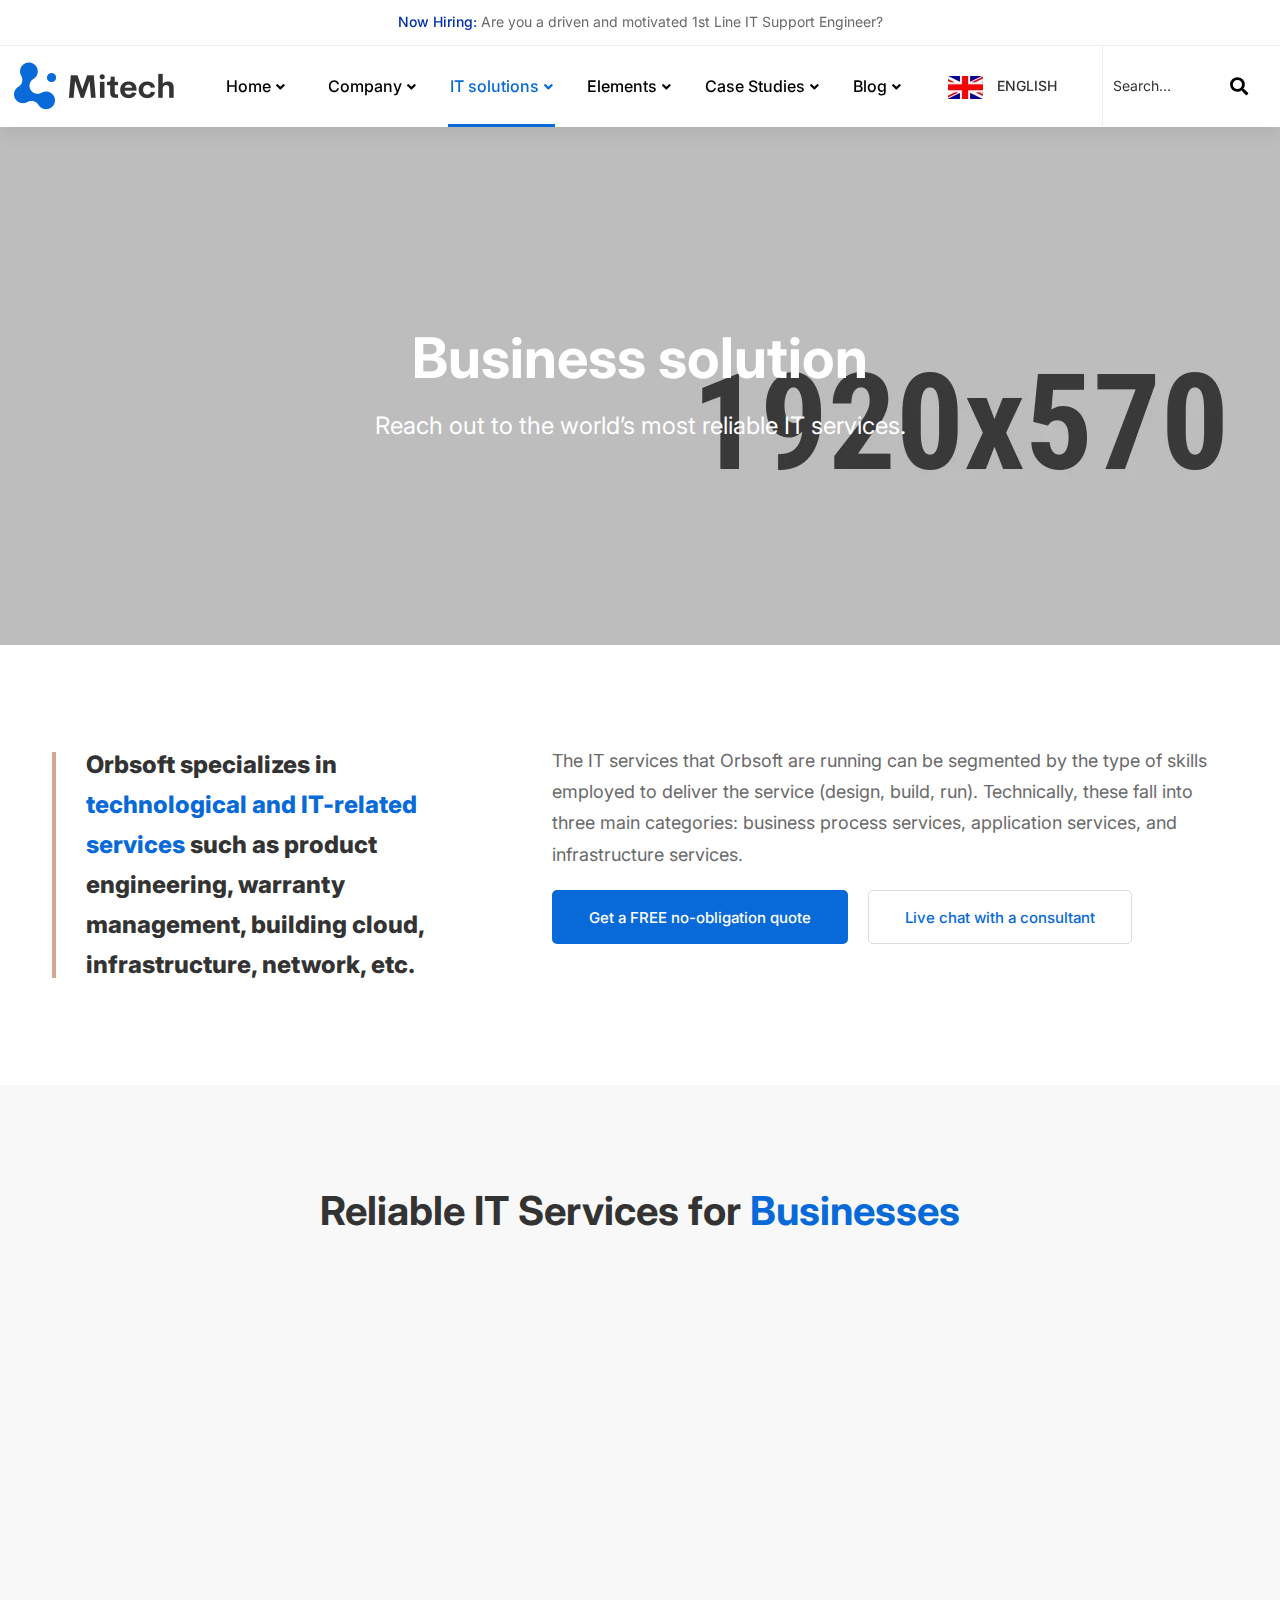
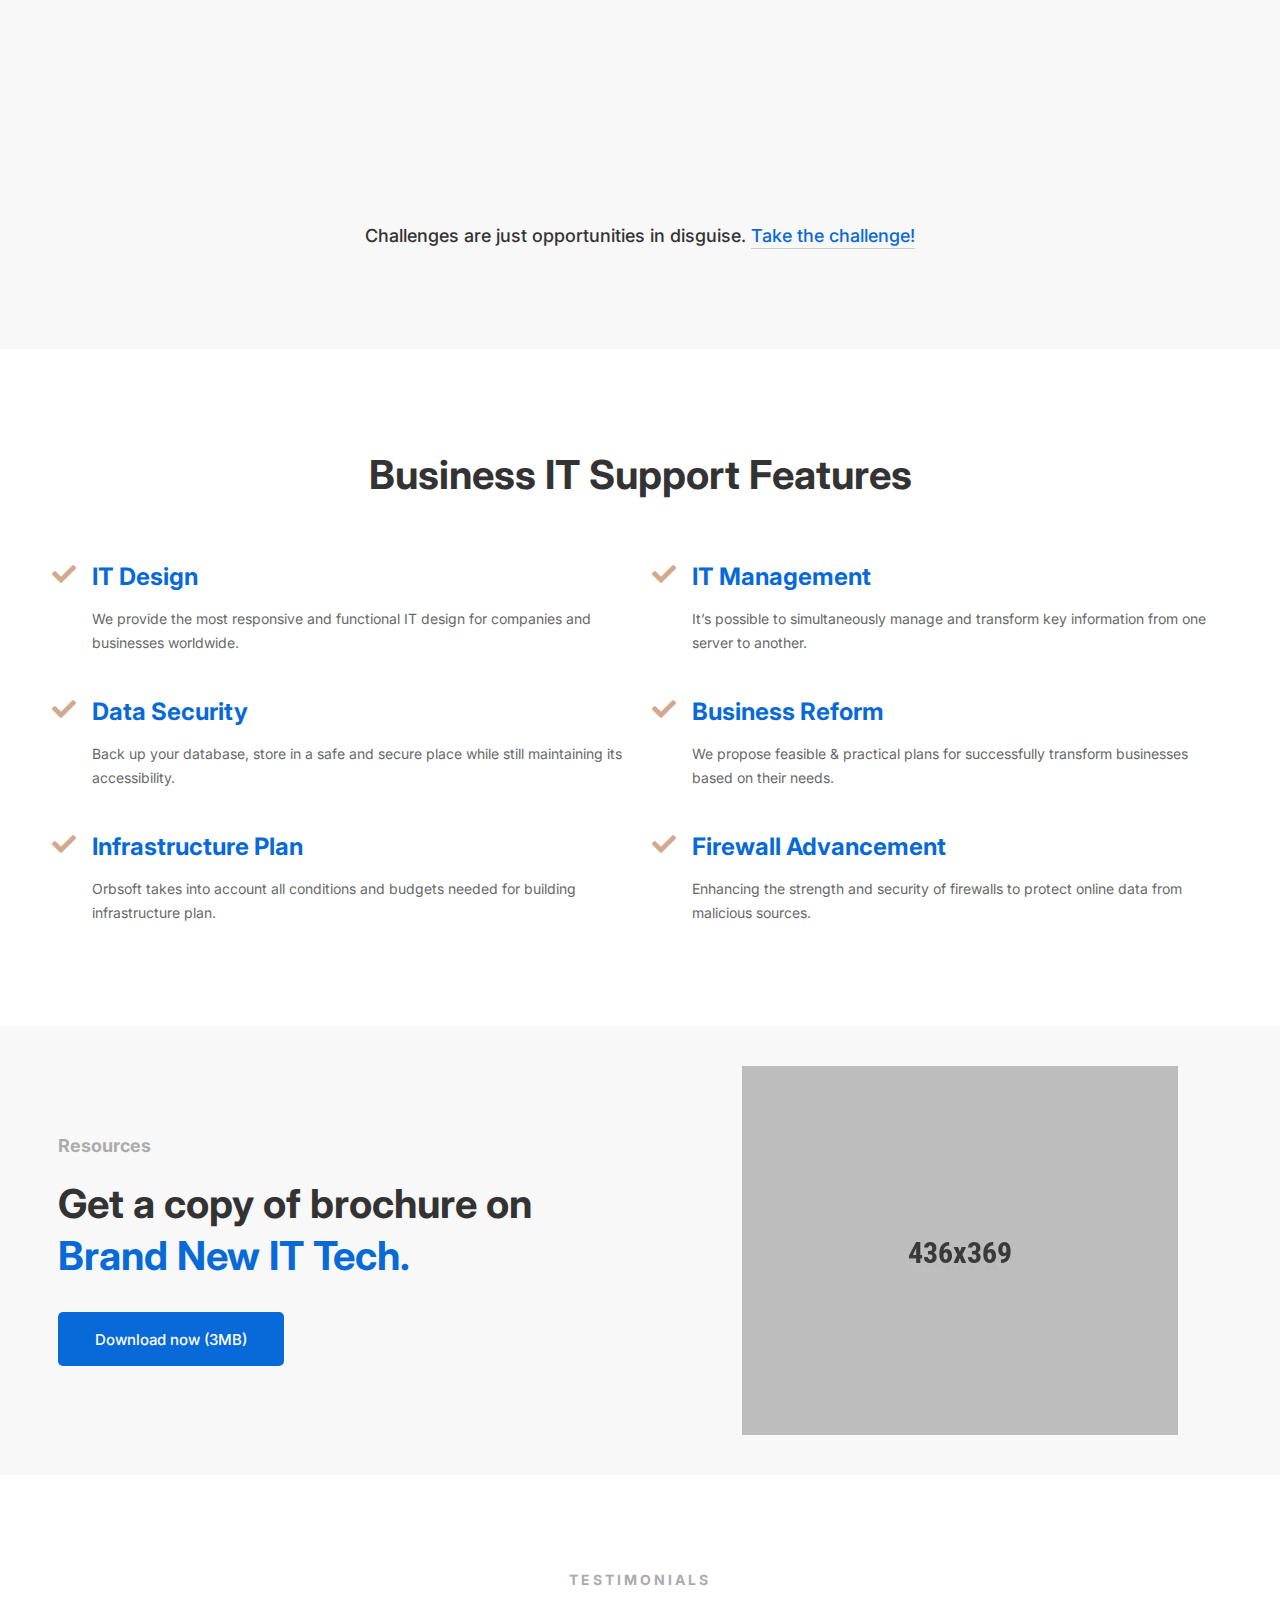
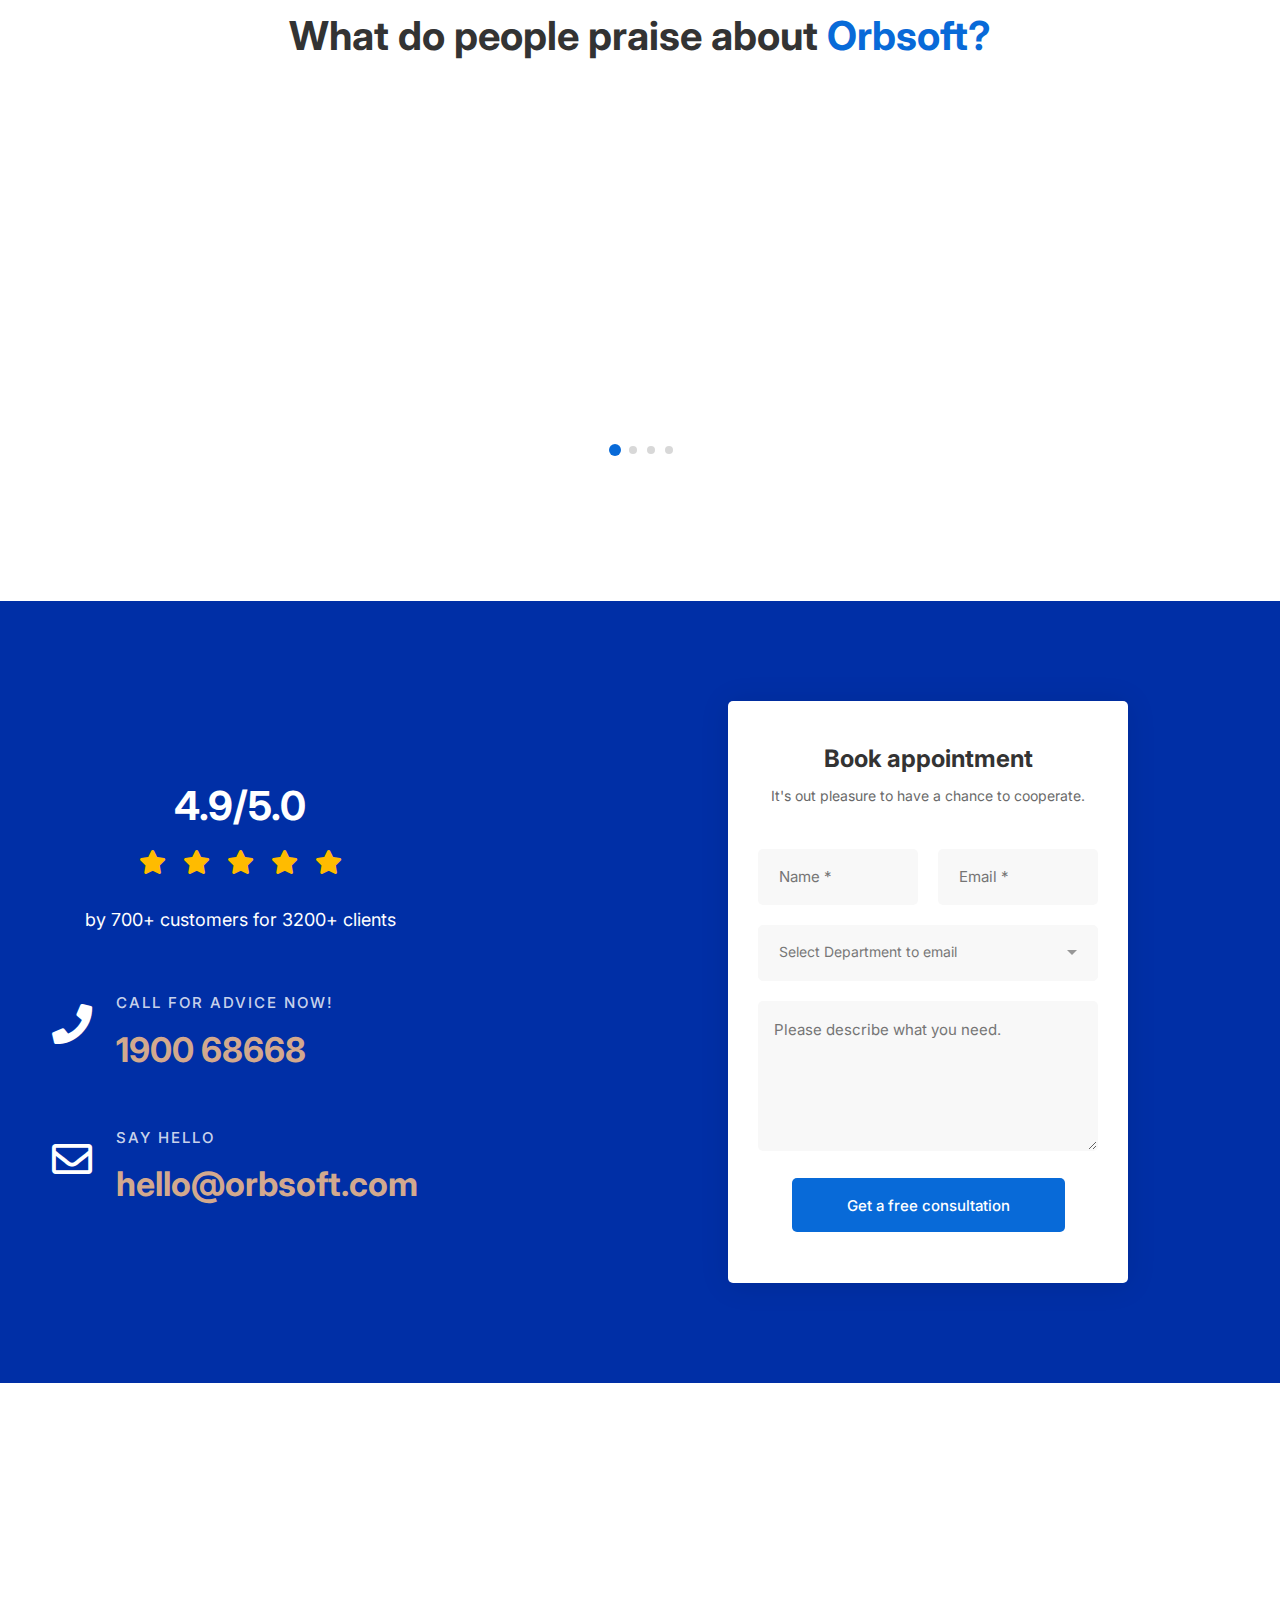
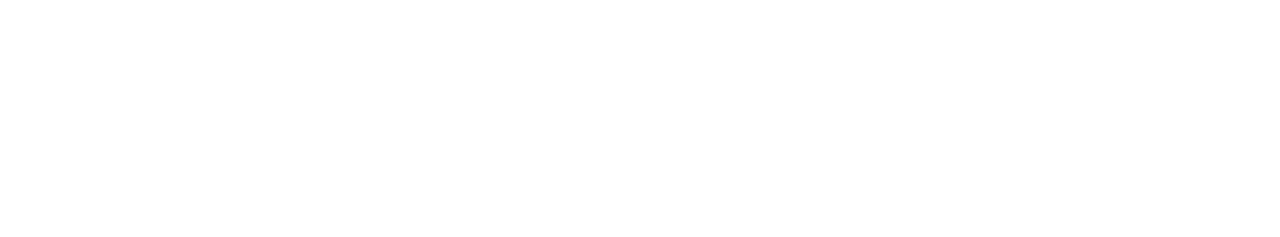
==== business-solution.html @ dced03aa "final" ====
<!DOCTYPE html>
<html class="no-js" lang="zxx" dir="ltr">

<head>
    <meta charset="utf-8">
    <meta http-equiv="X-UA-Compatible" content="IE=edge">
    <title>Orbsoft - Technology IT Solutions HTML Template</title>
    <meta name="viewport" content="width=device-width, initial-scale=1">
    <meta name="description" content="Technology IT Solutions HTML Template">
    <!-- Favicon -->
    <link rel="icon" href="assets/images/favicon.webp">

    <!-- CSS
        ============================================ -->

    <!-- Bootstrap CSS -->
    <link rel="stylesheet" href="assets/css/vendor/bootstrap.min.css">

    <!-- Font Family CSS -->
    <link rel="preconnect" href="https://fonts.googleapis.com">
    <link rel="preconnect" href="https://fonts.gstatic.com" crossorigin>
    <link href="https://fonts.googleapis.com/css2?family=Inter:wght@100;200;300;400;500;600;700;800;900&display=swap" rel="stylesheet">

    <!-- FontAwesome CSS -->
    <link rel="stylesheet" href="assets/css/vendor/fontawesome-all.min.css">

    <!-- Swiper slider CSS -->
    <link rel="stylesheet" href="assets/css/plugins/swiper.min.css">

    <!-- animate-text CSS -->
    <link rel="stylesheet" href="assets/css/plugins/animate-text.css">

    <!-- Animate CSS -->
    <link rel="stylesheet" href="assets/css/plugins/animate.min.css">

    <!-- Light gallery CSS -->
    <link rel="stylesheet" href="assets/css/plugins/lightgallery.min.css">

    <!-- Vendor & Plugins CSS (Please remove the comment from below vendor.min.css & plugins.min.css for better website load performance and remove css files from avobe) -->

    <!-- <link rel="stylesheet" href="assets/css/vendor/vendor.min.css">
        <link rel="stylesheet" href="assets/css/plugins/plugins.min.css"> -->

    <!-- Main Style CSS -->
    <link rel="stylesheet" href="assets/css/style.css">

</head>

<body>




    <div class="preloader-activate preloader-active open_tm_preloader">
        <div class="preloader-area-wrap">
            <div class="spinner d-flex justify-content-center align-items-center h-100">
                <div class="bounce1"></div>
                <div class="bounce2"></div>
                <div class="bounce3"></div>
            </div>
        </div>
    </div>

    <!--====================  header area ====================-->
    <div class="header-area header-area--default">

        <!-- Header Top Wrap Start -->
        <div class="header-top-wrap border-bottom">
            <div class="container-fluid">
                <div class="row">
                    <div class="col-lg-12">
                        <p class="text-center top-message"><a href="#">Now Hiring:</a> Are you a driven and motivated 1st Line IT Support Engineer?</p>
                    </div>
                </div>
            </div>
        </div>
        <!-- Header Top Wrap End -->

        <!-- Header Bottom Wrap Start -->
        <div class="header-bottom-wrap header-sticky">
            <div class="container-fluid">
                <div class="row">
                    <div class="col-lg-12">
                        <div class="header default-menu-style position-relative">

                            <!-- brand logo -->
                            <div class="header__logo">
                                <a href="index.html">
                                    <img src="assets/images/logo/logo-dark.webp" aria-label="Orbsoft Logo" width="160" height="48" class="img-fluid" alt="">
                                </a>
                            </div>

                            <!-- header midle box  -->
                            <div class="header-midle-box">
                                <div class="header-bottom-wrap d-md-block d-none">
                                    <div class="header-bottom-inner">
                                        <div class="header-bottom-left-wrap">
                                            <!-- navigation menu -->
                                            <div class="header__navigation d-none d-xl-block">
                                                <nav class="navigation-menu primary--menu">

                                                    <ul>
                                                        <li class="has-children has-children--multilevel-submenu">
                                                            <a href="#"><span>Home</span></a>
                                                            <ul class="submenu">
                                                                <li><a href="index-infotechno.html"><span>Software & Techology</span></a></li>
                                                                <li><a href="index-processing.html"><span>Startup Business</span></a></li>
                                                                <li><a href="index-appointment.html"><span>IT Agency</span></a></li>
                                                                <li><a href="index-services.html"><span>IT Services</span></a></li>
                                                                <li><a href="index-resolutions.html"><span>IT Solution</span></a></li>
                                                                <li><a href="index-cybersecurity.html"><span>Cyber Security</span></a></li>
                                                                <li><a href="index-modern-it-company.html"><span>Modern IT Company</span></a></li>
                                                                <li><a href="index-machine-learning.html"><span>Machine Learning</span></a></li>
                                                                <li><a href="index-software-innovation.html"><span>Software Innovation</span></a></li>
                                                            </ul>
                                                        </li>
                                                        <li class="has-children has-children--multilevel-submenu">
                                                            <a href="#"><span>Company</span></a>
                                                            <ul class="submenu">
                                                                <li class="has-children">
                                                                    <a href="about-us-01.html"><span>About us</span></a>
                                                                    <ul class="submenu">
                                                                        <li><a href="about-us-01.html"><span>About us 01</span></a></li>
                                                                        <li><a href="about-us-02.html"><span>About us 02</span></a></li>
                                                                        <li class="has-children">
                                                                            <a href="#"><span>Submenu Level Two</span></a>
                                                                            <ul class="submenu">
                                                                                <li><a href="#"><span>Submenu Level Three</span></a></li>
                                                                                <li><a href="#"><span>Submenu Level Three</span></a></li>
                                                                                <li><a href="#"><span>Submenu Level Three</span></a></li>
                                                                            </ul>
                                                                        </li>
                                                                    </ul>
                                                                </li>
                                                                <li><a href="contact-us.html"><span>Contact us</span></a></li>
                                                                <li><a href="leadership.html"><span>Leadership</span></a></li>
                                                                <li><a href="why-choose-us.html"><span>Why choose us</span></a></li>
                                                                <li><a href="our-history.html"><span>Our history</span></a></li>
                                                                <li><a href="faqs.html"><span>FAQs</span></a></li>
                                                                <li><a href="careers.html"><span>Careers</span></a></li>
                                                                <li><a href="pricing-plans.html"><span>Pricing plans</span></a></li>
                                                            </ul>
                                                        </li>
                                                        <li class="has-children has-children--multilevel-submenu">
                                                            <a href="#"><span>IT solutions</span></a>
                                                            <ul class="submenu">
                                                                <li><a href="it-services.html"><span>IT Services</span></a></li>
                                                                <li><a href="managed-it-service.html"><span>Managed IT Services</span></a></li>
                                                                <li><a href="industries.html"><span>Industries</span></a></li>
                                                                <li><a href="business-solution.html"><span>Business solution</span></a></li>
                                                                <li><a href="it-services-details.html"><span>IT Services Details</span></a></li>
                                                            </ul>
                                                        </li>
                                                        <li class="has-children">
                                                            <a href="#"><span>Elements</span></a>
                                                            <!-- mega menu -->
                                                            <ul class="megamenu megamenu--mega">
                                                                <li>
                                                                    <h2 class="page-list-title">ELEMENT GROUP 01</h2>
                                                                    <ul>
                                                                        <li><a href="element-accordion.html"><span>Accordions & Toggles</span></a></li>
                                                                        <li><a href="element-box-icon.html"><span>Box Icon</span></a></li>
                                                                        <li><a href="element-box-image.html"><span>Box Image</span></a></li>
                                                                        <li><a href="element-box-large-image.html"><span>Box Large Image</span></a></li>
                                                                        <li><a href="element-buttons.html"><span>Buttons</span></a></li>
                                                                        <li><a href="element-cta.html"><span>Call to action</span></a></li>
                                                                        <li><a href="element-client-logo.html"><span>Client Logo</span></a></li>
                                                                        <li><a href="element-countdown.html"><span>Countdown</span></a></li>
                                                                    </ul>
                                                                </li>
                                                                <li>
                                                                    <h2 class="page-list-title">ELEMENT GROUP 02</h2>
                                                                    <ul>
                                                                        <li><a href="element-counters.html"><span>Counters</span></a></li>
                                                                        <li><a href="element-dividers.html"><span>Dividers</span></a></li>
                                                                        <li><a href="element-flexible-image-slider.html"><span>Flexible image slider</span></a></li>
                                                                        <li><a href="element-google-map.html"><span>Google Map</span></a></li>
                                                                        <li><a href="element-gradation.html"><span>Gradation</span></a></li>
                                                                        <li><a href="element-instagram.html"><span>Instagram</span></a></li>
                                                                        <li><a href="element-lists.html"><span>Lists</span></a></li>
                                                                        <li><a href="element-message-box.html"><span>Message box</span></a></li>
                                                                    </ul>
                                                                </li>
                                                                <li>
                                                                    <h2 class="page-list-title">ELEMENT GROUP 03</h2>
                                                                    <ul>
                                                                        <li><a href="element-popup-video.html"><span>Popup Video</span></a></li>
                                                                        <li><a href="element-pricing-box.html"><span>Pricing Box</span></a></li>
                                                                        <li><a href="element-progress-bar.html"><span>Progress Bar</span></a></li>
                                                                        <li><a href="element-progress-circle.html"><span>Progress Circle</span></a></li>
                                                                        <li><a href="element-rows-columns.html"><span>Rows & Columns</span></a></li>
                                                                        <li><a href="element-social-networks.html"><span>Social Networks</span></a></li>
                                                                        <li><a href="element-tabs.html"><span>Tabs</span></a></li>
                                                                        <li><a href="element-team-member.html"><span>Team member</span></a></li>
                                                                    </ul>
                                                                </li>
                                                                <li>
                                                                    <h2 class="page-list-title">ELEMENT GROUP 04</h2>
                                                                    <ul>
                                                                        <li><a href="element-testimonials.html"><span>Testimonials</span></a></li>
                                                                        <li><a href="element-timeline.html"><span>Timeline</span></a></li>
                                                                        <li><a href="element-carousel-sliders.html"><span>Carousel Sliders</span></a></li>
                                                                        <li><a href="element-typed-text.html"><span>Typed Text</span></a></li>
                                                                    </ul>
                                                                </li>
                                                            </ul>
                                                        </li>
                                                        <li class="has-children has-children--multilevel-submenu">
                                                            <a href="#"><span>Case Studies</span></a>
                                                            <!-- multilevel submenu -->
                                                            <ul class="submenu">
                                                                <li><a href="case-studies.html"><span>Case Studies 01</span></a></li>
                                                                <li><a href="case-studies-02.html"><span>Case Studies 02</span></a></li>
                                                                <li><a href="single-smart-vision.html"><span>Single Layout</span></a></li>
                                                            </ul>
                                                        </li>
                                                        <li class="has-children has-children--multilevel-submenu">
                                                            <a href="blog-list-large-image.html"><span>Blog</span></a>
                                                            <!-- multilevel submenu -->
                                                            <ul class="submenu">
                                                                <li><a href="blog-list-large-image.html"><span>List Large Image</span></a></li>
                                                                <li><a href="blog-list-left-large-image.html"><span>Left Large Image</span></a></li>
                                                                <li><a href="blog-grid-classic.html"><span>Grid Classic</span></a></li>
                                                                <li><a href="blog-grid-masonry.html"><span>Grid Masonry</span></a></li>
                                                                <li class="has-children">
                                                                    <a href="blog-post-layout-one.html"><span>Single Layouts</span></a>
                                                                    <ul class="submenu">
                                                                        <li><a href="blog-post-layout-one.html"><span>Left Sidebar</span></a></li>
                                                                        <li><a href="blog-post-right-sidebar.html"><span>Right Sidebar</span></a></li>
                                                                        <li><a href="blog-post-no-sidebar.html"><span>No Sidebar</span></a></li>
                                                                    </ul>
                                                                </li>
                                                            </ul>
                                                        </li>
                                                    </ul>
                                                </nav>
                                            </div>
                                        </div>
                                    </div>
                                </div>

                            </div>

                            <!-- header right box -->
                            <div class="header-right-box">
                                <div class="header-right-inner" id="hidden-icon-wrapper">

                                    <!-- language-menu -->
                                    <div class="language-menu">
                                        <ul>
                                            <li>
                                                <a href="#" class="">
                                                    <img class="ls-flag" src="assets/images/flags/en.webp" alt="en" title="English">
                                                    <span class="wpml-ls-native">English</span>
                                                </a>

                                                <ul class="ls-sub-menu">
                                                    <li class="">
                                                        <a href="#" class="">
                                                            <img class="ls-flag" src="assets/images/flags/fr.webp" alt="en" title="Français"><span class="wpml-ls-native">Français</span>
                                                        </a>
                                                    </li>
                                                    <li class="">
                                                        <a href="#" class="">
                                                            <img class="wpml-ls-flag" src="assets/images/flags/de.webp" alt="de" title="Deutsch"><span class="wpml-ls-native">Deutsch</span>
                                                        </a>
                                                    </li>

                                                </ul>

                                            </li>

                                        </ul>
                                    </div>

                                    <!-- header-search-form -->
                                    <div class="header-search-form default-search">
                                        <form action="#" class="search-form-top">
                                            <input class="search-field" type="text" placeholder="Search…">
                                            <button class="search-submit">
                                                <i class="search-btn-icon fa fa-search"></i>
                                            </button>
                                        </form>
                                    </div>
                                </div>

                                <!-- mobile menu -->
                                <div class="mobile-navigation-icon d-block d-xl-none" id="mobile-menu-trigger">
                                    <i></i>
                                </div>
                                <!-- hidden icons menu -->
                                <div class="hidden-icons-menu d-block d-md-none" id="hidden-icon-trigger">
                                    <a href="javascript:void(0)">
                                        <i class="far fa-ellipsis-h-alt"></i>
                                    </a>
                                </div>
                            </div>

                        </div>
                    </div>
                </div>
            </div>
        </div>
        <!-- Header Bottom Wrap End -->

    </div>
    <!--====================  End of header area  ====================-->













    <div id="main-wrapper">
        <div class="site-wrapper-reveal">
            <div class="bg-white">
                <div class="about-banner-wrap banner-space bg-img" data-bg="assets/images/bg/business-solution-hero-bg.webp">
                    <div class="container">
                        <div class="row">
                            <div class="col-lg-8 m-auto">
                                <div class="about-banner-content text-center">
                                    <h1 class="mb-15 text-white">Business solution</h1>
                                    <h5 class="font-weight--normal text-white">Reach out to the world’s most reliable IT services.</h5>
                                </div>
                            </div>
                        </div>
                    </div>
                </div>
                <!--===========  feature-large-images-wrapper  Start =============-->
                <div class="feature-large-images-wrapper section-space--ptb_100">
                    <div class="container">
                        <div class="cybersecurity-about-box">
                            <div class="row">
                                <div class="col-lg-4">
                                    <div class="conact-us-wrap-one managed-it">
                                        <h5 class="heading ">Orbsoft specializes in <span class="text-color-primary"> technological and IT-related services</span> such as product engineering, warranty management, building cloud, infrastructure, network, etc. </h5>
                                    </div>
                                </div>
                                <div class="col-lg-7 offset-lg-1">
                                    <div class="cybersecurity-about-text">
                                        <div class="text">The IT services that Orbsoft are running can be segmented by the type of skills employed to deliver the service (design, build, run). Technically, these fall into three main categories: business process services, application services, and infrastructure services.</div>
                                        <div class="button-group-wrap">
                                            <a href="#" class="ht-btn ht-btn-md me-md-3 mb-20">Get a FREE no-obligation quote</a>
                                            <a href="#" class="ht-btn ht-btn-md ht-btn--solid">Live chat with a consultant</a>
                                        </div>
                                    </div>
                                </div>
                            </div>
                        </div>

                    </div>
                </div>
                <!--===========  feature-large-images-wrapper  End =============-->

                <!--===========  feature-images-wrapper  Start =============-->
                <div class="feature-images-wrapper bg-gray section-space--ptb_100">
                    <div class="container">

                        <div class="row">
                            <div class="col-lg-12">
                                <!-- section-title-wrap Start -->
                                <div class="section-title-wrap text-center section-space--mb_30">
                                    <h3 class="heading">Reliable IT Services for <span class="text-color-primary"> Businesses</span></h3>
                                </div>
                                <!-- section-title-wrap Start -->
                            </div>
                        </div>

                        <div class="row">
                            <div class="col-12">
                                <div class="feature-images__four">
                                    <div class=" row">
                                        <div class="single-item col-lg-4 col-md-6 mt-30 wow move-up">
                                            <!-- ht-box-icon Start -->
                                            <a href="#" class="ht-box-images style-04">
                                                <div class="image-box-wrap">
                                                    <div class="box-image">
                                                        <img class="img-fulid" src="assets/images/icons/orbsoft-box-image-style-05-image-01-60x60.webp" alt="">
                                                    </div>
                                                    <div class="content">
                                                        <h5 class="heading">IT Design</h5>
                                                        <div class="text">We provide the most responsive and functional IT design for companies and businesses worldwide.</div>
                                                    </div>
                                                </div>
                                            </a>
                                            <!-- ht-box-icon End -->
                                        </div>
                                        <div class="single-item col-lg-4 col-md-6 mt-30 wow move-up">
                                            <!-- ht-box-icon Start -->
                                            <a href="#" class="ht-box-images style-04">
                                                <div class="image-box-wrap">
                                                    <div class="box-image">
                                                        <img class="img-fulid" src="assets/images/icons/orbsoft-box-image-style-05-image-02-60x60.webp" alt="">
                                                    </div>
                                                    <div class="content">
                                                        <h5 class="heading">IT Management </h5>
                                                        <div class="text">It’s possible to simultaneously manage and transform information from one server to another.</div>
                                                    </div>
                                                </div>
                                            </a>
                                            <!-- ht-box-icon End -->
                                        </div>
                                        <div class="single-item col-lg-4 col-md-6 mt-30 wow move-up">
                                            <!-- ht-box-icon Start -->
                                            <a href="#" class="ht-box-images style-04">
                                                <div class="image-box-wrap">
                                                    <div class="box-image">
                                                        <img class="img-fulid" src="assets/images/icons/orbsoft-box-image-style-05-image-03-60x60.webp" alt="">
                                                    </div>
                                                    <div class="content">
                                                        <h5 class="heading">Data Security</h5>
                                                        <div class="text">Back up your database, store in a safe and secure place while still maintaining its accessibility.</div>
                                                    </div>
                                                </div>
                                            </a>
                                            <!-- ht-box-icon End -->
                                        </div>
                                        <div class="single-item col-lg-4 col-md-6 mt-30 wow move-up">
                                            <!-- ht-box-icon Start -->
                                            <a href="#" class="ht-box-images style-04">
                                                <div class="image-box-wrap">
                                                    <div class="box-image">
                                                        <img class="img-fulid" src="assets/images/icons/orbsoft-box-image-style-05-image-04-60x60.webp" alt="">
                                                    </div>
                                                    <div class="content">
                                                        <h5 class="heading">Workforce Management</h5>
                                                        <div class="text">Suspe ndisse suscipit sagittis leo sit met condime ntum esti laiolainx bulum iscipit sagittis leo sit met con ndisse suscipit sagittis leo sit met cone su</div>
                                                    </div>
                                                </div>
                                            </a>
                                            <!-- ht-box-icon End -->
                                        </div>
                                        <div class="single-item col-lg-4 col-md-6 mt-30 wow move-up">
                                            <!-- ht-box-icon Start -->
                                            <a href="#" class="ht-box-images style-04">
                                                <div class="image-box-wrap">
                                                    <div class="box-image">
                                                        <img class="img-fulid" src="assets/images/icons/orbsoft-box-image-style-05-image-05-60x60.webp" alt="">
                                                    </div>
                                                    <div class="content">
                                                        <h5 class="heading">Business Reform</h5>
                                                        <div class="text">We provide the most responsive and functional IT design for companies and businesses worldwide.</div>
                                                    </div>
                                                </div>
                                            </a>
                                            <!-- ht-box-icon End -->
                                        </div>
                                        <div class="single-item col-lg-4 col-md-6 mt-30 wow move-up">
                                            <!-- ht-box-icon Start -->
                                            <a href="#" class="ht-box-images style-04">
                                                <div class="image-box-wrap">
                                                    <div class="box-image">
                                                        <img class="img-fulid" src="assets/images/icons/orbsoft-box-image-style-05-image-06-60x60.webp" alt="">
                                                    </div>
                                                    <div class="content">
                                                        <h5 class="heading">Infrastructure Plan</h5>
                                                        <div class="text">Orbsoft takes into account all conditions and budgets needed for building infrastructure plan..</div>
                                                    </div>
                                                </div>
                                            </a>
                                            <!-- ht-box-icon End -->
                                        </div>
                                    </div>
                                </div>

                                <div class="section-under-heading text-center section-space--mt_60">Challenges are just opportunities in disguise. <a href="#">Take the challenge!</a></div>

                            </div>
                        </div>
                    </div>
                </div>
                <!--===========  feature-images-wrapper  End =============-->

                <!--========= About Delivering Wrapper Start ===========-->
                <div class="about-delivering-wrapper section-space--ptb_100">
                    <div class="container">
                        <div class="row">
                            <div class="col-lg-12">
                                <div class="section-title-wrap text-center section-space--mb_20">
                                    <h3 class="heading">Business IT Support Features</h3>
                                </div>
                            </div>
                        </div>
                        <div class="row">
                            <div class="col-lg-6">
                                <div class="delivering-optimal-wrap">
                                    <div class="list-item">
                                        <div class="marker"></div>
                                        <div class="title-wrap">
                                            <h5 class="title">IT Design </h5>
                                            <div class="desc">We provide the most responsive and functional IT design for companies and businesses worldwide. </div>
                                        </div>
                                    </div>
                                    <div class="list-item">
                                        <div class="marker"></div>
                                        <div class="title-wrap">
                                            <h5 class="title"> Data Security </h5>
                                            <div class="desc">Back up your database, store in a safe and secure place while still maintaining its accessibility. </div>
                                        </div>
                                    </div>
                                    <div class="list-item">
                                        <div class="marker"></div>
                                        <div class="title-wrap">
                                            <h5 class="title">Infrastructure Plan </h5>
                                            <div class="desc">Orbsoft takes into account all conditions and budgets needed for building infrastructure plan. </div>
                                        </div>
                                    </div>
                                </div>
                            </div>
                            <div class="col-lg-6">
                                <div class="delivering-optimal-wrap">
                                    <div class="list-item">
                                        <div class="marker"></div>
                                        <div class="title-wrap">
                                            <h5 class="title">IT Management </h5>
                                            <div class="desc">It’s possible to simultaneously manage and transform key information from one server to another. </div>
                                        </div>
                                    </div>
                                    <div class="list-item">
                                        <div class="marker"></div>
                                        <div class="title-wrap">
                                            <h5 class="title">Business Reform</h5>
                                            <div class="desc">We propose feasible & practical plans for successfully transform businesses based on their needs. </div>
                                        </div>
                                    </div>
                                    <div class="list-item">
                                        <div class="marker"></div>
                                        <div class="title-wrap">
                                            <h5 class="title">Firewall Advancement </h5>
                                            <div class="desc">Enhancing the strength and security of firewalls to protect online data from malicious sources. </div>
                                        </div>
                                    </div>
                                </div>
                            </div>
                        </div>
                    </div>
                </div>
                <!--========= About Resources Wrapper Start ===========-->
                <div class="about-resources-wrapper">
                    <div class="container-fluid">
                        <div class="row align-items-center">
                            <div class="col-lg-6 order-2 order-lg-1">
                                <div class="resources-left-box">
                                    <div class="resources-inner">
                                        <h6 class="sub-title mb-20">Resources</h6>
                                        <h3 class="heading">Get a copy of brochure on <span class="text-color-primary"> Brand New IT Tech.</span></h3>
                                        <div class="button mt-30">
                                            <a href="#" class="ht-btn ht-btn-md">Download now (3MB)</a>
                                        </div>
                                    </div>
                                </div>
                            </div>
                            <div class="col-lg-6 order-1 order-lg-2">
                                <div class="resources-right-box">
                                    <div class="resources-right-inner text-center">
                                        <div class="resources-images">
                                            <img class="img-fluid" src="assets/images/banners/managed-it-services-book-cover.webp" alt="">
                                        </div>
                                    </div>
                                </div>
                            </div>
                        </div>
                    </div>
                </div>
                <!--========= About Resources Wrapper End ===========-->
                <!--====================  testimonial section ====================-->
                <div class="testimonial-slider-area section-space--pt_100">
                    <div class="container">
                        <div class="row">
                            <div class="col-lg-12">
                                <div class="section-title-wrap text-center section-space--mb_40">
                                    <h6 class="section-sub-title mb-20">Testimonials</h6>
                                    <h3 class="heading">What do people praise about <span class="text-color-primary"> Orbsoft?</span></h3>
                                </div>
                                <div class="testimonial-slider">
                                    <div class="swiper-container testimonial-slider__container">
                                        <div class="swiper-wrapper testimonial-slider__wrapper">
                                            <div class="swiper-slide">
                                                <div class="testimonial-slider__one wow move-up">

                                                    <div class="testimonial-slider--info">
                                                        <div class="testimonial-slider__media">
                                                            <img src="assets/images/testimonial/orbsoft-testimonial-avata-02-90x90.webp" class="img-fluid" alt="">
                                                        </div>

                                                        <div class="testimonial-slider__author">
                                                            <div class="testimonial-rating">
                                                                <span class="fa fa-star"></span>
                                                                <span class="fa fa-star"></span>
                                                                <span class="fa fa-star"></span>
                                                                <span class="fa fa-star"></span>
                                                                <span class="fa fa-star"></span>
                                                            </div>
                                                            <div class="author-info">
                                                                <h6 class="name">Abbie Ferguson</h6>
                                                                <span class="designation">Marketing</span>
                                                            </div>
                                                        </div>
                                                    </div>

                                                    <div class="testimonial-slider__text">I’ve been working with over 35 IT companies on more than 200 projects of our company, but @Orbsoft is one of the most impressive to me.</div>

                                                </div>
                                            </div>
                                            <div class="swiper-slide">
                                                <div class="testimonial-slider__one wow move-up">

                                                    <div class="testimonial-slider--info">
                                                        <div class="testimonial-slider__media">
                                                            <img src="assets/images/testimonial/orbsoft-testimonial-avata-03-90x90.webp" class="img-fluid" alt="">
                                                        </div>

                                                        <div class="testimonial-slider__author">
                                                            <div class="testimonial-rating">
                                                                <span class="fa fa-star"></span>
                                                                <span class="fa fa-star"></span>
                                                                <span class="fa fa-star"></span>
                                                                <span class="fa fa-star"></span>
                                                                <span class="fa fa-star"></span>
                                                            </div>
                                                            <div class="author-info">
                                                                <h6 class="name">Monica Blews</h6>
                                                                <span class="designation">Web designer</span>
                                                            </div>
                                                        </div>
                                                    </div>

                                                    <div class="testimonial-slider__text">I’ve been working with over 35 IT companies on more than 200 projects of our company, but @Orbsoft is one of the most impressive to me.</div>

                                                </div>
                                            </div>
                                            <div class="swiper-slide">
                                                <div class="testimonial-slider__one wow move-up">

                                                    <div class="testimonial-slider--info">
                                                        <div class="testimonial-slider__media">
                                                            <img src="assets/images/testimonial/orbsoft-testimonial-avata-04-90x90.webp" class="img-fluid" alt="">
                                                        </div>

                                                        <div class="testimonial-slider__author">
                                                            <div class="testimonial-rating">
                                                                <span class="fa fa-star"></span>
                                                                <span class="fa fa-star"></span>
                                                                <span class="fa fa-star"></span>
                                                                <span class="fa fa-star"></span>
                                                                <span class="fa fa-star"></span>
                                                            </div>
                                                            <div class="author-info">
                                                                <h6 class="name">Abbie Ferguson</h6>
                                                                <span class="designation">WEB DESIGNER</span>
                                                            </div>
                                                        </div>
                                                    </div>

                                                    <div class="testimonial-slider__text">I’ve been working with over 35 IT companies on more than 200 projects of our company, but @Orbsoft is one of the most impressive to me.</div>

                                                </div>
                                            </div>
                                            <div class="swiper-slide">
                                                <div class="testimonial-slider__one wow move-up">

                                                    <div class="testimonial-slider--info">
                                                        <div class="testimonial-slider__media">
                                                            <img src="assets/images/testimonial/orbsoft-testimonial-avata-01-90x90.webp" class="img-fluid" alt="">
                                                        </div>

                                                        <div class="testimonial-slider__author">
                                                            <div class="testimonial-rating">
                                                                <span class="fa fa-star"></span>
                                                                <span class="fa fa-star"></span>
                                                                <span class="fa fa-star"></span>
                                                                <span class="fa fa-star"></span>
                                                                <span class="fa fa-star"></span>
                                                            </div>
                                                            <div class="author-info">
                                                                <h6 class="name">Abbie Ferguson</h6>
                                                                <span class="designation">WEB DESIGNER</span>
                                                            </div>
                                                        </div>
                                                    </div>

                                                    <div class="testimonial-slider__text">I’ve been working with over 35 IT companies on more than 200 projects of our company, but @Orbsoft is one of the most impressive to me.</div>

                                                </div>
                                            </div>
                                        </div>
                                        <div class="swiper-pagination swiper-pagination-t01 section-space--mt_30"></div>
                                    </div>
                                </div>
                            </div>
                        </div>
                    </div>
                </div>
                <!--====================  End of testimonial section  ====================-->

                <!--====================  brand logo slider area ====================-->
                <div class="brand-logo-slider-area section-space--ptb_60">
                    <div class="container">
                        <div class="row">
                            <div class="col-lg-12">
                                <!-- brand logo slider -->
                                <div class="brand-logo-slider__container-area">
                                    <div class="swiper-container brand-logo-slider__container">
                                        <div class="swiper-wrapper brand-logo-slider__one">
                                            <div class="swiper-slide brand-logo brand-logo--slider">
                                                <a href="#">
                                                    <div class="brand-logo__image">
                                                        <img src="assets/images/brand/orbsoft-client-logo-01.webp" class="img-fluid" alt="">
                                                    </div>
                                                    <div class="brand-logo__image-hover">
                                                        <img src="assets/images/brand/orbsoft-client-logo-01-hover.webp" class="img-fluid" alt="">
                                                    </div>
                                                </a>
                                            </div>
                                            <div class="swiper-slide brand-logo brand-logo--slider">
                                                <a href="#">
                                                    <div class="brand-logo__image">
                                                        <img src="assets/images/brand/orbsoft-client-logo-02.webp" class="img-fluid" alt="">
                                                    </div>
                                                    <div class="brand-logo__image-hover">
                                                        <img src="assets/images/brand/orbsoft-client-logo-02-hover.webp" class="img-fluid" alt="">
                                                    </div>
                                                </a>
                                            </div>
                                            <div class="swiper-slide brand-logo brand-logo--slider">
                                                <a href="#">
                                                    <div class="brand-logo__image">
                                                        <img src="assets/images/brand/orbsoft-client-logo-03.webp" class="img-fluid" alt="">
                                                    </div>
                                                    <div class="brand-logo__image-hover">
                                                        <img src="assets/images/brand/orbsoft-client-logo-03-hover.webp" class="img-fluid" alt="">
                                                    </div>
                                                </a>
                                            </div>
                                            <div class="swiper-slide brand-logo brand-logo--slider">
                                                <a href="#">
                                                    <div class="brand-logo__image">
                                                        <img src="assets/images/brand/orbsoft-client-logo-04.webp" class="img-fluid" alt="">
                                                    </div>
                                                    <div class="brand-logo__image-hover">
                                                        <img src="assets/images/brand/orbsoft-client-logo-04-hover.webp" class="img-fluid" alt="">
                                                    </div>
                                                </a>
                                            </div>
                                            <div class="swiper-slide brand-logo brand-logo--slider">
                                                <a href="#">
                                                    <div class="brand-logo__image">
                                                        <img src="assets/images/brand/orbsoft-client-logo-05.webp" class="img-fluid" alt="">
                                                    </div>
                                                    <div class="brand-logo__image-hover">
                                                        <img src="assets/images/brand/orbsoft-client-logo-05-hover.webp" class="img-fluid" alt="">
                                                    </div>
                                                </a>
                                            </div>
                                            <div class="swiper-slide brand-logo brand-logo--slider">
                                                <a href="#">
                                                    <div class="brand-logo__image">
                                                        <img src="assets/images/brand/orbsoft-client-logo-06.webp" class="img-fluid" alt="">
                                                    </div>
                                                    <div class="brand-logo__image-hover">
                                                        <img src="assets/images/brand/orbsoft-client-logo-06-hover.webp" class="img-fluid" alt="">
                                                    </div>
                                                </a>
                                            </div>
                                            <div class="swiper-slide brand-logo brand-logo--slider">
                                                <a href="#">
                                                    <div class="brand-logo__image">
                                                        <img src="assets/images/brand/orbsoft-client-logo-07.webp" class="img-fluid" alt="">
                                                    </div>
                                                    <div class="brand-logo__image-hover">
                                                        <img src="assets/images/brand/orbsoft-client-logo-07-hover.webp" class="img-fluid" alt="">
                                                    </div>
                                                </a>
                                            </div>
                                            <div class="swiper-slide brand-logo brand-logo--slider">
                                                <a href="#">
                                                    <div class="brand-logo__image">
                                                        <img src="assets/images/brand/orbsoft-client-logo-08.webp" class="img-fluid" alt="">
                                                    </div>
                                                    <div class="brand-logo__image-hover">
                                                        <img src="assets/images/brand/orbsoft-client-logo-08-hover.webp" class="img-fluid" alt="">
                                                    </div>
                                                </a>
                                            </div>
                                            <div class="swiper-slide brand-logo brand-logo--slider">
                                                <a href="#">
                                                    <div class="brand-logo__image">
                                                        <img src="assets/images/brand/orbsoft-client-logo-09.webp" class="img-fluid" alt="">
                                                    </div>
                                                    <div class="brand-logo__image-hover">
                                                        <img src="assets/images/brand/orbsoft-client-logo-09-hover.webp" class="img-fluid" alt="">
                                                    </div>
                                                </a>
                                            </div>
                                        </div>
                                    </div>
                                </div>
                            </div>
                        </div>
                    </div>
                </div>
                <!--====================  End of brand logo slider area  ====================-->
                <!--============ Contact Us Area Start =================-->
                <div class="contact-us-area service-contact-bg section-space--ptb_100">
                    <div class="container">
                        <div class="row align-items-center">

                            <div class="col-lg-4 me-auto">
                                <div class="contact-info sytle-one text-left">

                                    <div class="contact-info-title-wrap text-center">
                                        <h3 class="heading text-white mb-10">4.9/5.0</h3>
                                        <div class="ht-star-rating lg-style">
                                            <span class="fa fa-star"></span>
                                            <span class="fa fa-star"></span>
                                            <span class="fa fa-star"></span>
                                            <span class="fa fa-star"></span>
                                            <span class="fa fa-star"></span>
                                        </div>
                                        <p class="sub-text">by 700+ customers for 3200+ clients</p>
                                    </div>

                                    <div class="contact-list-item">
                                        <a href="tel:190068668" class="single-contact-list">
                                            <div class="content-wrap">
                                                <div class="content">
                                                    <div class="icon">
                                                        <span class="fas fa-phone"></span>
                                                    </div>
                                                    <div class="main-content">
                                                        <h6 class="heading">Call for advice now!</h6>
                                                        <div class="text">1900 68668</div>
                                                    </div>
                                                </div>
                                            </div>
                                        </a>
                                        <a href="mailto:hello@orbsoft.com" class="single-contact-list">
                                            <div class="content-wrap">
                                                <div class="content">
                                                    <div class="icon">
                                                        <span class="far fa-envelope"></span>
                                                    </div>
                                                    <div class="main-content">
                                                        <h6 class="heading">Say hello</h6>
                                                        <div class="text">hello@orbsoft.com</div>
                                                    </div>
                                                </div>
                                            </div>
                                        </a>
                                    </div>

                                </div>
                            </div>

                            <div class="col-lg-5 me-auto ms-auto">
                                <div class="business-solution-form-wrap">
                                    <div class="contact-title text-center section-space--mb_40">
                                        <h5 class="mb-10">Book appointment</h5>
                                        <p class="text">It's out pleasure to have a chance to cooperate.</p>
                                    </div>


                                    <!-- <form id="contact-form" action="https://whizthemes.com/mail-php/jowel/orbsoft/php/hero-mail.php" method="post"> -->
                                    <form id="contact-form" action="assets/php/hero-mail.php" method="post">
                                        <div class="contact-form__two">
                                            <div class="contact-input">
                                                <div class="contact-inner">
                                                    <input name="con_name" type="text" placeholder="Name *">
                                                </div>
                                                <div class="contact-inner">
                                                    <input name="con_email" type="email" placeholder="Email *">
                                                </div>
                                            </div>
                                            <div class="contact-select">
                                                <div class="form-item contact-inner">
                                                    <span class="inquiry">
                                        <select id="Visiting" name="Visiting">
                                            <option disabled selected>Select Department to email</option>
                                            <option value="Your inquiry about">Your inquiry about</option>
                                            <option value="General Information Request">General Information Request</option>
                                            <option value="Partner Relations">Partner Relations</option>
                                            <option value="Careers">Careers</option>
                                            <option value="Software Licencing">Software Licencing</option>
                                        </select>

                                    </span>
                                                </div>
                                            </div>
                                            <div class="contact-inner contact-message">
                                                <textarea name="con_message" placeholder="Please describe what you need."></textarea>
                                            </div>
                                            <div class="comment-submit-btn">
                                                <button class="ht-btn ht-btn-md" type="submit">Get a free consultation</button>
                                                <p class="form-messege"></p>
                                            </div>
                                        </div>
                                    </form>

                                </div>
                            </div>

                        </div>
                    </div>
                </div>
                <!--============ Contact Us Area End =================-->
            </div>
        </div>





        <!--====================  footer area ====================-->
        <div class="footer-area-wrapper reveal-footer bg-gray">
            <div class="footer-area section-space--ptb_80">
                <div class="container">
                    <div class="row footer-widget-wrapper">
                        <div class="col-lg-4 col-md-6 col-sm-6 footer-widget">
                            <div class="footer-widget__logo mb-30">
                                <img src="assets/images/logo/dark-logo-160x48.webp" width="160" height="48" class="img-fluid" alt="">
                            </div>
                            <ul class="footer-widget__list">
                                <li>58 Howard Street #2 San Francisco, CA 941</li>
                                <li><a href="mailto:contact@aeroland.com" class="hover-style-link">contact@aeroland.com</a></li>
                                <li><a href="tel:123344556" class="hover-style-link text-black font-weight--bold">(+68)1221 09876</a></li>
                                <li><a href="https://hasthemes.com/" class="hover-style-link text-color-primary">www.orbsoft.xperts.com</a></li>
                            </ul>
                        </div>
                        <div class="col-lg-2 col-md-4 col-sm-6 footer-widget">
                            <h6 class="footer-widget__title mb-20">IT Services</h6>
                            <ul class="footer-widget__list">
                                <li><a href="#" class="hover-style-link">Managed IT</a></li>
                                <li><a href="#" class="hover-style-link">IT Support</a></li>
                                <li><a href="#" class="hover-style-link">IT Consultancy</a></li>
                                <li><a href="#" class="hover-style-link">Cloud Computing</a></li>
                                <li><a href="#" class="hover-style-link">Cyber Security</a></li>
                            </ul>
                        </div>
                        <div class="col-lg-2 col-md-4 col-sm-6 footer-widget">
                            <h6 class="footer-widget__title mb-20">Quick links</h6>
                            <ul class="footer-widget__list">
                                <li><a href="#" class="hover-style-link">Pick up locations</a></li>
                                <li><a href="#" class="hover-style-link">Terms of Payment</a></li>
                                <li><a href="#" class="hover-style-link">Privacy Policy</a></li>
                                <li><a href="#" class="hover-style-link">Where to Find Us</a></li>
                            </ul>
                        </div>
                        <div class="col-lg-2 col-md-4 col-sm-6 footer-widget">
                            <h6 class="footer-widget__title mb-20">Support</h6>
                            <ul class="footer-widget__list">
                                <li><a href="#" class="hover-style-link">Forum Support</a></li>
                                <li><a href="#" class="hover-style-link">Help & FAQ</a></li>
                                <li><a href="#" class="hover-style-link">Contact Us</a></li>
                                <li><a href="#" class="hover-style-link">Pricing and plans</a></li>
                                <li><a href="#" class="hover-style-link">Cookies Policy</a></li>
                            </ul>
                        </div>

                        <div class="col-lg-2 col-md-4 col-sm-6 footer-widget">
                            <div class="footer-widget__title section-space--mb_50"></div>
                            <ul class="footer-widget__list">
                                <li><a href="#" class="image_btn" aria-label="Google play Button"><img class="img-fluid" src="assets/images/icons/aeroland-button-google-play.webp" alt=""></a></li>
                                <li><a href="#" class="image_btn" aria-label="App Store Button"><img class="img-fluid" src="assets/images/icons/aeroland-button-app-store.webp" alt=""></a></li>
                            </ul>
                        </div>
                    </div>
                </div>
            </div>
            <div class="footer-copyright-area section-space--pb_30">
                <div class="container">
                    <div class="row align-items-center">
                        <div class="col-md-6 text-center text-md-start">
                            <span class="copyright-text">&copy; 2023 Orbsoft. <a href="https://hasthemes.com/">All Rights Reserved.</a></span>
                        </div>
                        <div class="col-md-6 text-center text-md-end">
                            <ul class="list ht-social-networks solid-rounded-icon">

                                <li class="item">
                                    <a href="https://twitter.com" target="_blank" aria-label="Twitter" class="social-link hint--bounce hint--top hint--primary">
                                        <i class="fab fa-twitter link-icon"></i>
                                    </a>
                                </li>
                                <li class="item">
                                    <a href="https://facebook.com" target="_blank" aria-label="Facebook" class="social-link hint--bounce hint--top hint--primary">
                                        <i class="fab fa-facebook-f link-icon"></i>
                                    </a>
                                </li>
                                <li class="item">
                                    <a href="https://instagram.com" target="_blank" aria-label="Instagram" class="social-link hint--bounce hint--top hint--primary">
                                        <i class="fab fa-instagram link-icon"></i>
                                    </a>
                                </li>
                                <li class="item">
                                    <a href="https://linkedin.com" target="_blank" aria-label="Linkedin" class="social-link hint--bounce hint--top hint--primary">
                                        <i class="fab fa-linkedin link-icon"></i>
                                    </a>
                                </li>
                            </ul>
                        </div>
                    </div>
                </div>
            </div>
        </div>
        <!--====================  End of footer area  ====================-->









    </div>

    <!--====================  scroll top ====================-->
    <a href="#" class="scroll-top" id="scroll-top">
        <i class="arrow-top fas fa-chevron-up"></i>
        <i class="arrow-bottom fas fa-chevron-up"></i>
    </a>
    <!--====================  End of scroll top  ====================-->

    <!--====================  mobile menu overlay ====================-->
    <div class="mobile-menu-overlay" id="mobile-menu-overlay">
        <div class="mobile-menu-overlay__inner">
            <div class="mobile-menu-overlay__header">
                <div class="container-fluid">
                    <div class="row align-items-center">
                        <div class="col-md-6 col-8">
                            <!-- logo -->
                            <div class="logo">
                                <a href="index.html">
                                    <img src="assets/images/logo/logo-dark.webp" class="img-fluid" alt="">
                                </a>
                            </div>
                        </div>
                        <div class="col-md-6 col-4">
                            <!-- mobile menu content -->
                            <div class="mobile-menu-content text-end">
                                <span class="mobile-navigation-close-icon" id="mobile-menu-close-trigger"></span>
                            </div>
                        </div>
                    </div>
                </div>
            </div>
            <div class="mobile-menu-overlay__body">
                <nav class="offcanvas-navigation">
                    <ul>
                        <li class="has-children">
                            <a href="index.html">Home</a>
                            <ul class="sub-menu">
                                <li><a href="index-infotechno.html"><span>Infotechno</span></a></li>
                                <li><a href="index-processing.html"><span>Processing</span></a></li>
                                <li><a href="index-appointment.html"><span>Appointment</span></a></li>
                                <li><a href="index-services.html"><span>Services</span></a></li>
                                <li><a href="index-resolutions.html"><span>Resolutions</span></a></li>
                                <li><a href="index-cybersecurity.html"><span>cybersecurity</span></a></li>
                                <li><a href="index-modern-it-company.html"><span>Modern IT Company</span></a></li>
                                <li><a href="index-machine-learning.html"><span>Machine Learning</span></a></li>
                                <li><a href="index-software-innovation.html"><span>Software Innovation</span></a></li>
                            </ul>
                        </li>
                        <li class="has-children">
                            <a href="#">Company</a>
                            <ul class="sub-menu">
                                <li class="has-children">
                                    <a href="about-us-01.html"><span>About us</span></a>
                                    <ul class="sub-menu">
                                        <li><a href="about-us-01.html"><span>About us 01</span></a></li>
                                        <li><a href="about-us-02.html"><span>About us 02</span></a></li>
                                        <li class="has-children">
                                            <a href="#"><span>Submenu Level Two</span></a>
                                            <ul class="sub-menu">
                                                <li><a href="#"><span>Submenu Level Three</span></a></li>
                                                <li><a href="#"><span>Submenu Level Three</span></a></li>
                                                <li><a href="#"><span>Submenu Level Three</span></a></li>
                                            </ul>
                                        </li>
                                    </ul>
                                </li>
                                <li><a href="contact-us.html"><span>Contact us</span></a></li>
                                <li><a href="leadership.html"><span>Leadership</span></a></li>
                                <li><a href="why-choose-us.html"><span>Why choose us</span></a></li>
                                <li><a href="our-history.html"><span>Our history</span></a></li>
                                <li><a href="faqs.html"><span>FAQs</span></a></li>
                                <li><a href="careers.html"><span>Careers</span></a></li>
                                <li><a href="pricing-plans.html"><span>Pricing plans</span></a></li>
                            </ul>
                        </li>
                        <li class="has-children">
                            <a href="#">IT solutions</a>
                            <ul class="sub-menu">
                                <li><a href="it-services.html"><span>IT Services</span></a></li>
                                <li><a href="managed-it-service.html"><span>Managed IT Services</span></a></li>
                                <li><a href="industries.html"><span>Industries</span></a></li>
                                <li><a href="business-solution.html"><span>Business solution</span></a></li>
                                <li><a href="it-services-details.html"><span>IT Services Details</span></a></li>
                            </ul>
                        </li>
                        <li class="has-children">
                            <a href="#">Elements</a>
                            <ul class="sub-menu">
                                <li class="has-children">
                                    <a href="#">Element Group 01</a>
                                    <ul class="sub-menu">
                                        <li><a href="element-accordion.html"><span>Accordions & Toggles</span></a></li>
                                        <li><a href="element-box-icon.html"><span>Box Icon</span></a></li>
                                        <li><a href="element-box-image.html"><span>Box Image</span></a></li>
                                        <li><a href="element-box-large-image.html"><span>Box Large Image</span></a></li>
                                        <li><a href="element-buttons.html"><span>Buttons</span></a></li>
                                        <li><a href="element-cta.html"><span>Call to action</span></a></li>
                                        <li><a href="element-client-logo.html"><span>Client Logo</span></a></li>
                                        <li><a href="element-countdown.html"><span>Countdown</span></a></li>
                                    </ul>
                                </li>
                                <li class="has-children">
                                    <a href="#">Element Group 02</a>
                                    <ul class="sub-menu">
                                        <li><a href="element-counters.html"><span>Counters</span></a></li>
                                        <li><a href="element-dividers.html"><span>Dividers</span></a></li>
                                        <li><a href="element-flexible-image-slider.html"><span>Flexible image slider</span></a></li>
                                        <li><a href="element-google-map.html"><span>Google Map</span></a></li>
                                        <li><a href="element-gradation.html"><span>Gradation</span></a></li>
                                        <li><a href="element-instagram.html"><span>Instagram</span></a></li>
                                        <li><a href="element-lists.html"><span>Lists</span></a></li>
                                        <li><a href="element-message-box.html"><span>Message box</span></a></li>
                                    </ul>
                                </li>
                                <li class="has-children">
                                    <a href="#">Element Group 03</a>
                                    <ul class="sub-menu">
                                        <li><a href="element-popup-video.html"><span>Popup Video</span></a></li>
                                        <li><a href="element-pricing-box.html"><span>Pricing Box</span></a></li>
                                        <li><a href="element-progress-bar.html"><span>Progress Bar</span></a></li>
                                        <li><a href="element-progress-circle.html"><span>Progress Circle</span></a></li>
                                        <li><a href="element-rows-columns.html"><span>Rows & Columns</span></a></li>
                                        <li><a href="element-social-networks.html"><span>Social Networks</span></a></li>
                                        <li><a href="element-tabs.html"><span>Tabs</span></a></li>
                                        <li><a href="element-team-member.html"><span>Team member</span></a></li>
                                    </ul>
                                </li>
                                <li class="has-children">
                                    <a href="#">Element Group 04</a>
                                    <ul class="sub-menu">
                                        <li><a href="element-testimonials.html"><span>Testimonials</span></a></li>
                                        <li><a href="element-timeline.html"><span>Timeline</span></a></li>
                                        <li><a href="element-carousel-sliders.html"><span>Carousel Sliders</span></a></li>
                                        <li><a href="element-typed-text.html"><span>Typed Text</span></a></li>
                                    </ul>
                                </li>

                            </ul>
                        </li>
                        <li class="has-children">
                            <a href="javascript:void(0)">Case Studies</a>
                            <ul class="sub-menu">
                                <li><a href="case-studies.html"><span>Case Studies 01</span></a></li>
                                <li><a href="case-studies-02.html"><span>Case Studies 02</span></a></li>
                                <li><a href="single-smart-vision.html"><span>Single Layout</span></a></li>
                            </ul>
                        </li>
                        <li class="has-children">
                            <a href="javascript:void(0)">Blogs</a>
                            <ul class="sub-menu">
                                <li><a href="blog-list-large-image.html"><span>List Large Image</span></a></li>
                                <li><a href="blog-list-left-large-image.html"><span>Left Large Image</span></a></li>
                                <li><a href="blog-grid-classic.html"><span>Grid Classic</span></a></li>
                                <li><a href="blog-grid-masonry.html"><span>Grid Masonry</span></a></li>
                                <li class="has-children">
                                    <a href="blog-post-layout-one.html"><span>Single Layouts</span></a>
                                    <ul class="sub-menu">
                                        <li><a href="blog-post-layout-one.html"><span>Left Sidebar</span></a></li>
                                        <li><a href="blog-post-right-sidebar.html"><span>Right Sidebar</span></a></li>
                                        <li><a href="blog-post-no-sidebar.html"><span>No Sidebar</span></a></li>
                                    </ul>
                                </li>
                            </ul>
                        </li>
                    </ul>
                </nav>
            </div>
        </div>
    </div>
    <!--====================  End of mobile menu overlay  ====================-->







    <!--====================  search overlay ====================-->
    <div class="search-overlay" id="search-overlay">

        <div class="search-overlay__header">
            <div class="container-fluid">
                <div class="row align-items-center">
                    <div class="col-md-6 ms-auto col-4">
                        <!-- search content -->
                        <div class="search-content text-end">
                            <span class="mobile-navigation-close-icon" id="search-close-trigger"></span>
                        </div>
                    </div>
                </div>
            </div>
        </div>
        <div class="search-overlay__inner">
            <div class="search-overlay__body">
                <div class="search-overlay__form">
                    <form action="#">
                        <input type="text" placeholder="Search">
                    </form>
                </div>
            </div>
        </div>
    </div>
    <!--====================  End of search overlay  ====================-->








    <!-- JS
    ============================================ -->
    <!-- Modernizer JS -->
    <script src="assets/js/vendor/modernizr-2.8.3.min.js"></script>

    <!-- jQuery JS -->
    <script src="assets/js/vendor/jquery-3.5.1.min.js"></script>
    <script src="assets/js/vendor/jquery-migrate-3.3.0.min.js"></script>

    <!-- Bootstrap JS -->
    <script src="assets/js/vendor/bootstrap.min.js"></script>

    <!-- Plugins JS (Please remove the comment from below plugins.min.js for better website load performance and remove plugin js files from avobe) -->

    <script src="assets/js/plugins/plugins.min.js"></script>

    <!-- Main JS -->
    <script src="assets/js/main.js"></script>

</body>

</html>
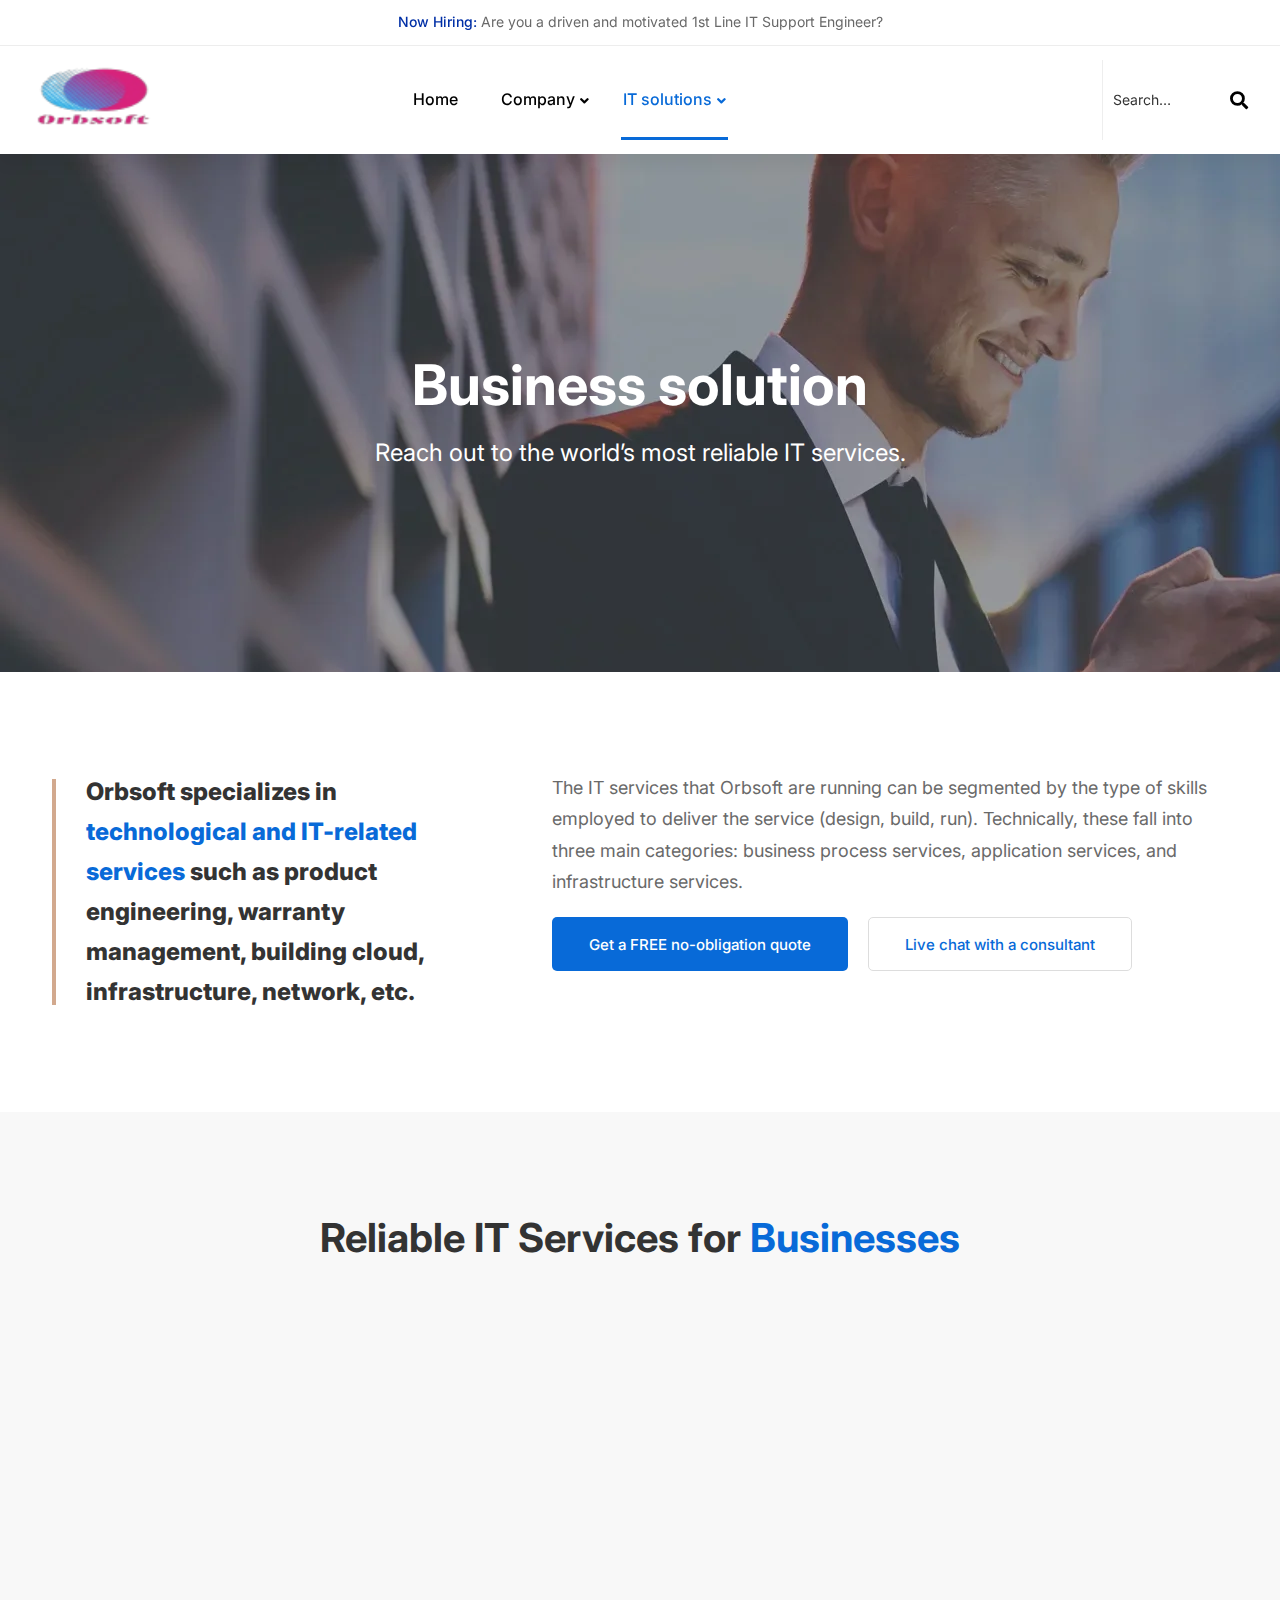
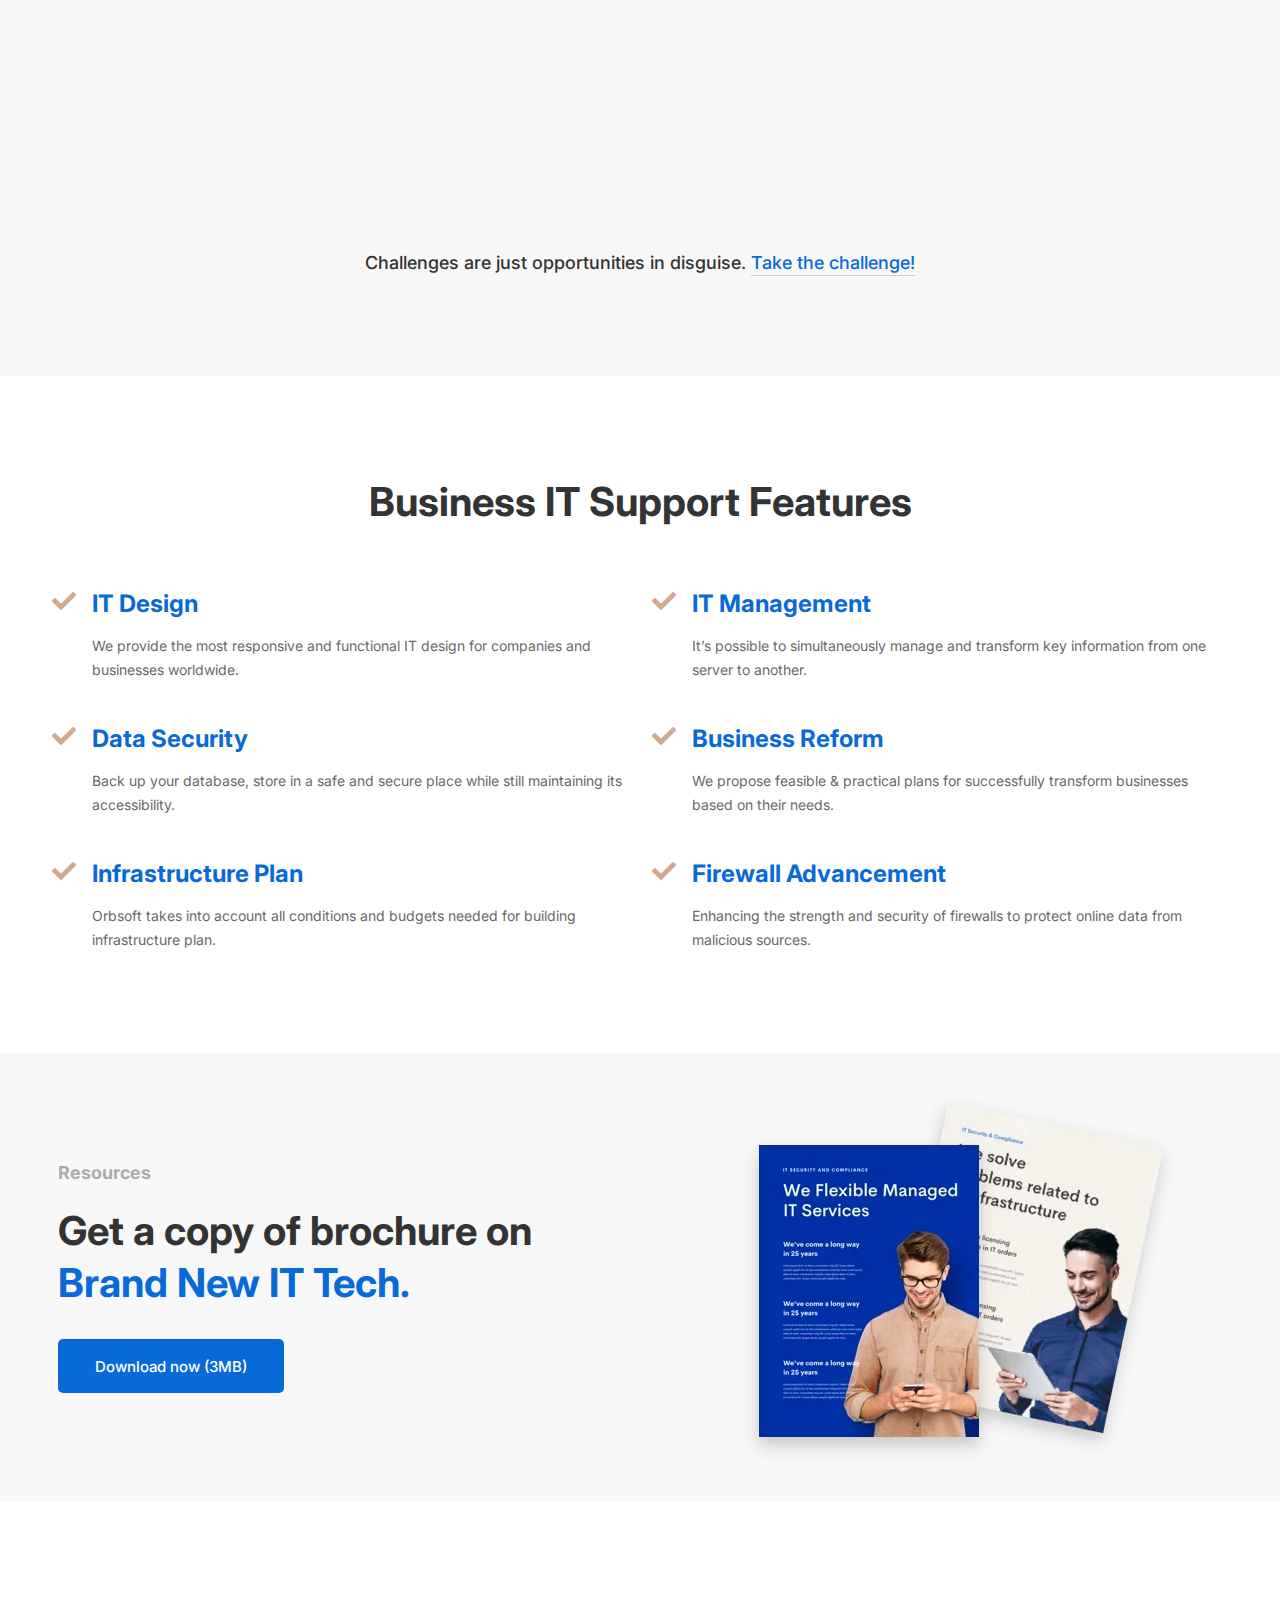
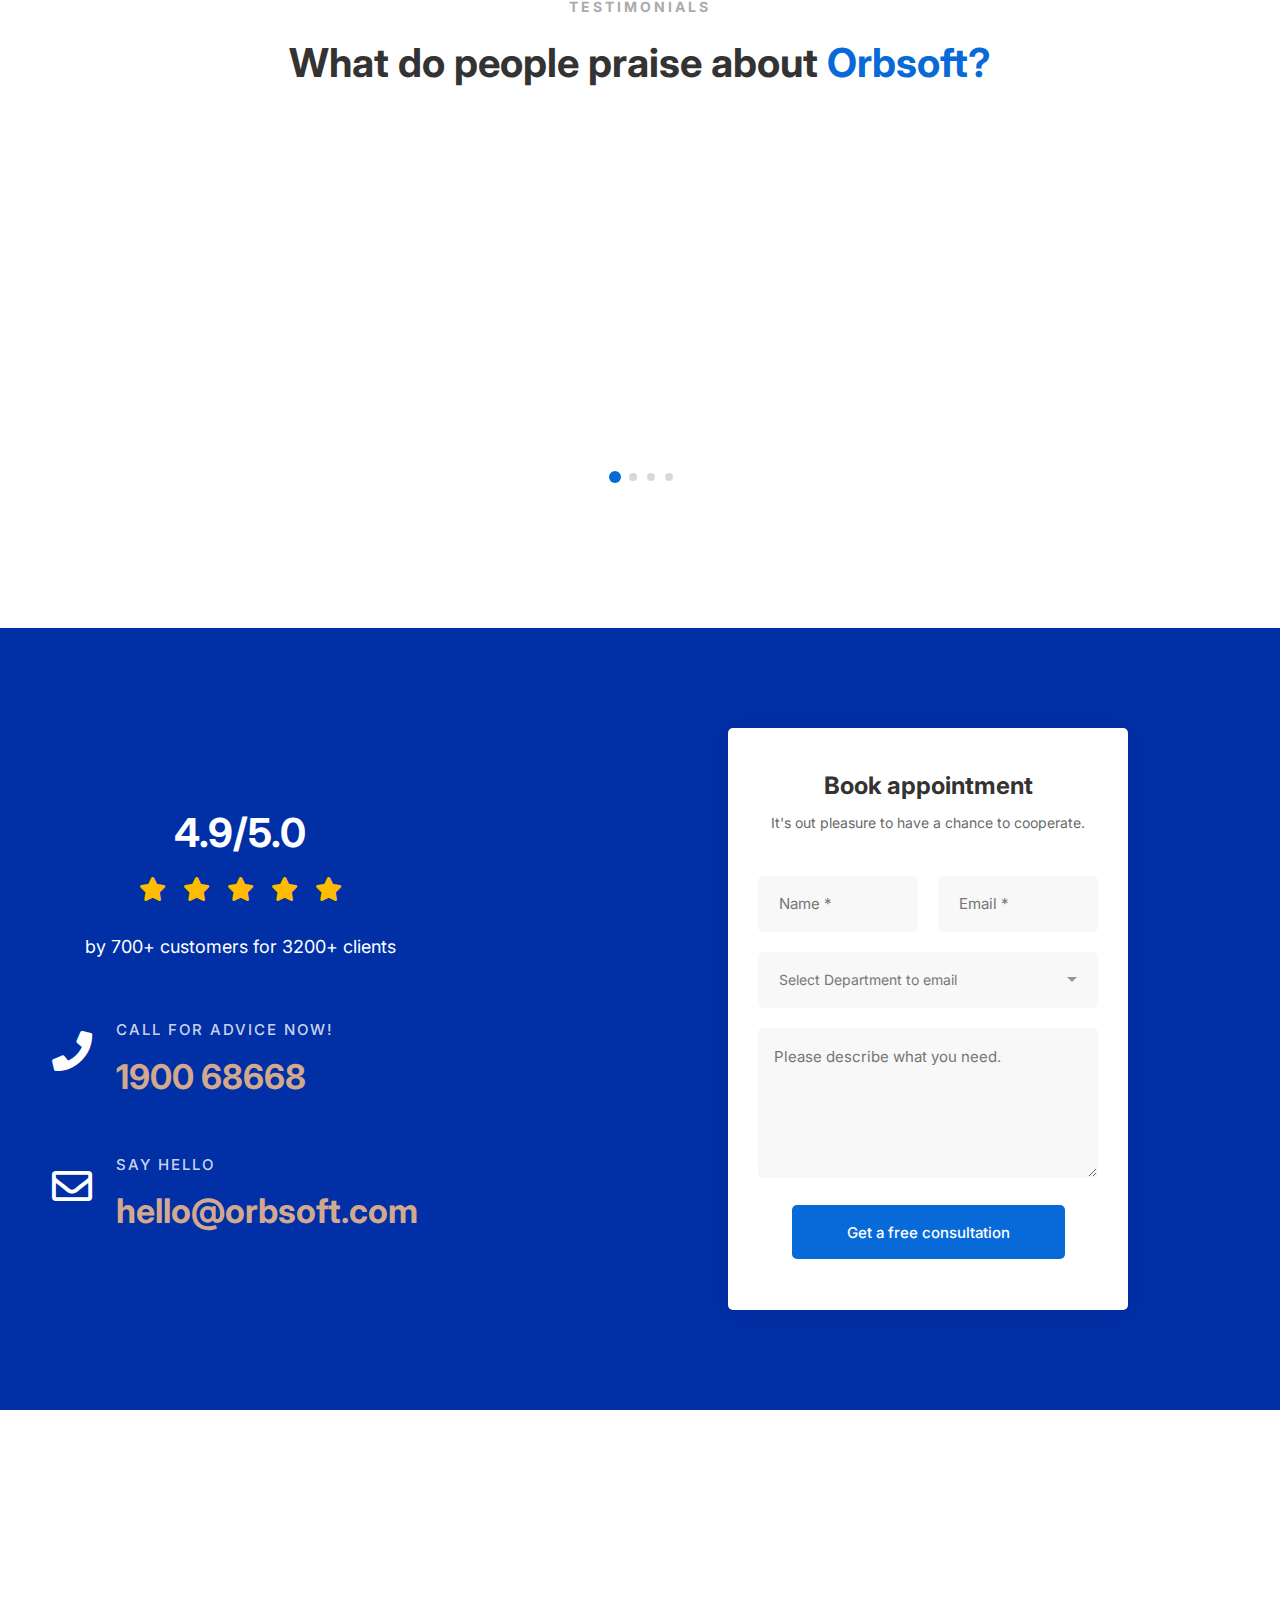
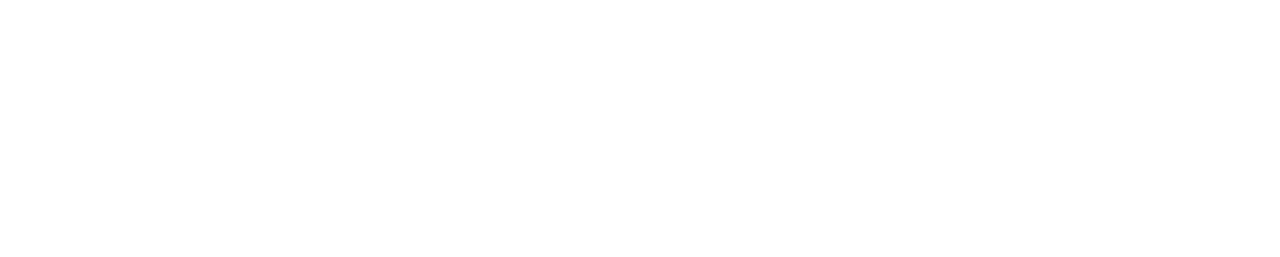
==== commit 800ac949: "asd" ====
--- a/business-solution.html
+++ b/business-solution.html
@@ -86,7 +86,7 @@
                             <!-- brand logo -->
                             <div class="header__logo">
                                 <a href="index.html">
-                                    <img src="assets/images/logo/logo-dark.webp" aria-label="Orbsoft Logo" width="160" height="48" class="img-fluid" alt="">
+                                    <img src="assets/images/logo/orb-logo.png" aria-label="Orbsoft Logo" width="160" height="48" class="img-fluid" alt="">
                                 </a>
                             </div>
 
@@ -100,45 +100,19 @@
                                                 <nav class="navigation-menu primary--menu">
 
                                                     <ul>
-                                                        <li class="has-children has-children--multilevel-submenu">
-                                                            <a href="#"><span>Home</span></a>
-                                                            <ul class="submenu">
-                                                                <li><a href="index-infotechno.html"><span>Software & Techology</span></a></li>
-                                                                <li><a href="index-processing.html"><span>Startup Business</span></a></li>
-                                                                <li><a href="index-appointment.html"><span>IT Agency</span></a></li>
-                                                                <li><a href="index-services.html"><span>IT Services</span></a></li>
-                                                                <li><a href="index-resolutions.html"><span>IT Solution</span></a></li>
-                                                                <li><a href="index-cybersecurity.html"><span>Cyber Security</span></a></li>
-                                                                <li><a href="index-modern-it-company.html"><span>Modern IT Company</span></a></li>
-                                                                <li><a href="index-machine-learning.html"><span>Machine Learning</span></a></li>
-                                                                <li><a href="index-software-innovation.html"><span>Software Innovation</span></a></li>
-                                                            </ul>
+                                                        <li class="">
+                                                            <a href="index.html"><span>Home</span></a>
                                                         </li>
                                                         <li class="has-children has-children--multilevel-submenu">
                                                             <a href="#"><span>Company</span></a>
                                                             <ul class="submenu">
-                                                                <li class="has-children">
-                                                                    <a href="about-us-01.html"><span>About us</span></a>
-                                                                    <ul class="submenu">
-                                                                        <li><a href="about-us-01.html"><span>About us 01</span></a></li>
-                                                                        <li><a href="about-us-02.html"><span>About us 02</span></a></li>
-                                                                        <li class="has-children">
-                                                                            <a href="#"><span>Submenu Level Two</span></a>
-                                                                            <ul class="submenu">
-                                                                                <li><a href="#"><span>Submenu Level Three</span></a></li>
-                                                                                <li><a href="#"><span>Submenu Level Three</span></a></li>
-                                                                                <li><a href="#"><span>Submenu Level Three</span></a></li>
-                                                                            </ul>
-                                                                        </li>
-                                                                    </ul>
-                                                                </li>
                                                                 <li><a href="contact-us.html"><span>Contact us</span></a></li>
-                                                                <li><a href="leadership.html"><span>Leadership</span></a></li>
+                                                                <!-- <li><a href="leadership.html"><span>Leadership</span></a></li> -->
                                                                 <li><a href="why-choose-us.html"><span>Why choose us</span></a></li>
-                                                                <li><a href="our-history.html"><span>Our history</span></a></li>
+                                                                <!-- <li><a href="our-history.html"><span>Our history</span></a></li> -->
                                                                 <li><a href="faqs.html"><span>FAQs</span></a></li>
-                                                                <li><a href="careers.html"><span>Careers</span></a></li>
-                                                                <li><a href="pricing-plans.html"><span>Pricing plans</span></a></li>
+                                                                <!-- <li><a href="careers.html"><span>Careers</span></a></li> -->
+                                                                <!-- <li><a href="pricing-plans.html"><span>Pricing plans</span></a></li> -->
                                                             </ul>
                                                         </li>
                                                         <li class="has-children has-children--multilevel-submenu">
@@ -151,87 +125,6 @@
                                                                 <li><a href="it-services-details.html"><span>IT Services Details</span></a></li>
                                                             </ul>
                                                         </li>
-                                                        <li class="has-children">
-                                                            <a href="#"><span>Elements</span></a>
-                                                            <!-- mega menu -->
-                                                            <ul class="megamenu megamenu--mega">
-                                                                <li>
-                                                                    <h2 class="page-list-title">ELEMENT GROUP 01</h2>
-                                                                    <ul>
-                                                                        <li><a href="element-accordion.html"><span>Accordions & Toggles</span></a></li>
-                                                                        <li><a href="element-box-icon.html"><span>Box Icon</span></a></li>
-                                                                        <li><a href="element-box-image.html"><span>Box Image</span></a></li>
-                                                                        <li><a href="element-box-large-image.html"><span>Box Large Image</span></a></li>
-                                                                        <li><a href="element-buttons.html"><span>Buttons</span></a></li>
-                                                                        <li><a href="element-cta.html"><span>Call to action</span></a></li>
-                                                                        <li><a href="element-client-logo.html"><span>Client Logo</span></a></li>
-                                                                        <li><a href="element-countdown.html"><span>Countdown</span></a></li>
-                                                                    </ul>
-                                                                </li>
-                                                                <li>
-                                                                    <h2 class="page-list-title">ELEMENT GROUP 02</h2>
-                                                                    <ul>
-                                                                        <li><a href="element-counters.html"><span>Counters</span></a></li>
-                                                                        <li><a href="element-dividers.html"><span>Dividers</span></a></li>
-                                                                        <li><a href="element-flexible-image-slider.html"><span>Flexible image slider</span></a></li>
-                                                                        <li><a href="element-google-map.html"><span>Google Map</span></a></li>
-                                                                        <li><a href="element-gradation.html"><span>Gradation</span></a></li>
-                                                                        <li><a href="element-instagram.html"><span>Instagram</span></a></li>
-                                                                        <li><a href="element-lists.html"><span>Lists</span></a></li>
-                                                                        <li><a href="element-message-box.html"><span>Message box</span></a></li>
-                                                                    </ul>
-                                                                </li>
-                                                                <li>
-                                                                    <h2 class="page-list-title">ELEMENT GROUP 03</h2>
-                                                                    <ul>
-                                                                        <li><a href="element-popup-video.html"><span>Popup Video</span></a></li>
-                                                                        <li><a href="element-pricing-box.html"><span>Pricing Box</span></a></li>
-                                                                        <li><a href="element-progress-bar.html"><span>Progress Bar</span></a></li>
-                                                                        <li><a href="element-progress-circle.html"><span>Progress Circle</span></a></li>
-                                                                        <li><a href="element-rows-columns.html"><span>Rows & Columns</span></a></li>
-                                                                        <li><a href="element-social-networks.html"><span>Social Networks</span></a></li>
-                                                                        <li><a href="element-tabs.html"><span>Tabs</span></a></li>
-                                                                        <li><a href="element-team-member.html"><span>Team member</span></a></li>
-                                                                    </ul>
-                                                                </li>
-                                                                <li>
-                                                                    <h2 class="page-list-title">ELEMENT GROUP 04</h2>
-                                                                    <ul>
-                                                                        <li><a href="element-testimonials.html"><span>Testimonials</span></a></li>
-                                                                        <li><a href="element-timeline.html"><span>Timeline</span></a></li>
-                                                                        <li><a href="element-carousel-sliders.html"><span>Carousel Sliders</span></a></li>
-                                                                        <li><a href="element-typed-text.html"><span>Typed Text</span></a></li>
-                                                                    </ul>
-                                                                </li>
-                                                            </ul>
-                                                        </li>
-                                                        <li class="has-children has-children--multilevel-submenu">
-                                                            <a href="#"><span>Case Studies</span></a>
-                                                            <!-- multilevel submenu -->
-                                                            <ul class="submenu">
-                                                                <li><a href="case-studies.html"><span>Case Studies 01</span></a></li>
-                                                                <li><a href="case-studies-02.html"><span>Case Studies 02</span></a></li>
-                                                                <li><a href="single-smart-vision.html"><span>Single Layout</span></a></li>
-                                                            </ul>
-                                                        </li>
-                                                        <li class="has-children has-children--multilevel-submenu">
-                                                            <a href="blog-list-large-image.html"><span>Blog</span></a>
-                                                            <!-- multilevel submenu -->
-                                                            <ul class="submenu">
-                                                                <li><a href="blog-list-large-image.html"><span>List Large Image</span></a></li>
-                                                                <li><a href="blog-list-left-large-image.html"><span>Left Large Image</span></a></li>
-                                                                <li><a href="blog-grid-classic.html"><span>Grid Classic</span></a></li>
-                                                                <li><a href="blog-grid-masonry.html"><span>Grid Masonry</span></a></li>
-                                                                <li class="has-children">
-                                                                    <a href="blog-post-layout-one.html"><span>Single Layouts</span></a>
-                                                                    <ul class="submenu">
-                                                                        <li><a href="blog-post-layout-one.html"><span>Left Sidebar</span></a></li>
-                                                                        <li><a href="blog-post-right-sidebar.html"><span>Right Sidebar</span></a></li>
-                                                                        <li><a href="blog-post-no-sidebar.html"><span>No Sidebar</span></a></li>
-                                                                    </ul>
-                                                                </li>
-                                                            </ul>
-                                                        </li>
                                                     </ul>
                                                 </nav>
                                             </div>
@@ -244,34 +137,6 @@
                             <!-- header right box -->
                             <div class="header-right-box">
                                 <div class="header-right-inner" id="hidden-icon-wrapper">
-
-                                    <!-- language-menu -->
-                                    <div class="language-menu">
-                                        <ul>
-                                            <li>
-                                                <a href="#" class="">
-                                                    <img class="ls-flag" src="assets/images/flags/en.webp" alt="en" title="English">
-                                                    <span class="wpml-ls-native">English</span>
-                                                </a>
-
-                                                <ul class="ls-sub-menu">
-                                                    <li class="">
-                                                        <a href="#" class="">
-                                                            <img class="ls-flag" src="assets/images/flags/fr.webp" alt="en" title="Français"><span class="wpml-ls-native">Français</span>
-                                                        </a>
-                                                    </li>
-                                                    <li class="">
-                                                        <a href="#" class="">
-                                                            <img class="wpml-ls-flag" src="assets/images/flags/de.webp" alt="de" title="Deutsch"><span class="wpml-ls-native">Deutsch</span>
-                                                        </a>
-                                                    </li>
-
-                                                </ul>
-
-                                            </li>
-
-                                        </ul>
-                                    </div>
 
                                     <!-- header-search-form -->
                                     <div class="header-search-form default-search">
@@ -924,7 +789,7 @@
                     <div class="row footer-widget-wrapper">
                         <div class="col-lg-4 col-md-6 col-sm-6 footer-widget">
                             <div class="footer-widget__logo mb-30">
-                                <img src="assets/images/logo/dark-logo-160x48.webp" width="160" height="48" class="img-fluid" alt="">
+                                <img src="assets/images/logo/orb-logo.png" width="160" height="48" class="img-fluid" alt="">
                             </div>
                             <ul class="footer-widget__list">
                                 <li>58 Howard Street #2 San Francisco, CA 941</li>
@@ -933,43 +798,6 @@
                                 <li><a href="https://hasthemes.com/" class="hover-style-link text-color-primary">www.orbsoft.xperts.com</a></li>
                             </ul>
                         </div>
-                        <div class="col-lg-2 col-md-4 col-sm-6 footer-widget">
-                            <h6 class="footer-widget__title mb-20">IT Services</h6>
-                            <ul class="footer-widget__list">
-                                <li><a href="#" class="hover-style-link">Managed IT</a></li>
-                                <li><a href="#" class="hover-style-link">IT Support</a></li>
-                                <li><a href="#" class="hover-style-link">IT Consultancy</a></li>
-                                <li><a href="#" class="hover-style-link">Cloud Computing</a></li>
-                                <li><a href="#" class="hover-style-link">Cyber Security</a></li>
-                            </ul>
-                        </div>
-                        <div class="col-lg-2 col-md-4 col-sm-6 footer-widget">
-                            <h6 class="footer-widget__title mb-20">Quick links</h6>
-                            <ul class="footer-widget__list">
-                                <li><a href="#" class="hover-style-link">Pick up locations</a></li>
-                                <li><a href="#" class="hover-style-link">Terms of Payment</a></li>
-                                <li><a href="#" class="hover-style-link">Privacy Policy</a></li>
-                                <li><a href="#" class="hover-style-link">Where to Find Us</a></li>
-                            </ul>
-                        </div>
-                        <div class="col-lg-2 col-md-4 col-sm-6 footer-widget">
-                            <h6 class="footer-widget__title mb-20">Support</h6>
-                            <ul class="footer-widget__list">
-                                <li><a href="#" class="hover-style-link">Forum Support</a></li>
-                                <li><a href="#" class="hover-style-link">Help & FAQ</a></li>
-                                <li><a href="#" class="hover-style-link">Contact Us</a></li>
-                                <li><a href="#" class="hover-style-link">Pricing and plans</a></li>
-                                <li><a href="#" class="hover-style-link">Cookies Policy</a></li>
-                            </ul>
-                        </div>
-
-                        <div class="col-lg-2 col-md-4 col-sm-6 footer-widget">
-                            <div class="footer-widget__title section-space--mb_50"></div>
-                            <ul class="footer-widget__list">
-                                <li><a href="#" class="image_btn" aria-label="Google play Button"><img class="img-fluid" src="assets/images/icons/aeroland-button-google-play.webp" alt=""></a></li>
-                                <li><a href="#" class="image_btn" aria-label="App Store Button"><img class="img-fluid" src="assets/images/icons/aeroland-button-app-store.webp" alt=""></a></li>
-                            </ul>
-                        </div>
                     </div>
                 </div>
             </div>
@@ -978,31 +806,6 @@
                     <div class="row align-items-center">
                         <div class="col-md-6 text-center text-md-start">
                             <span class="copyright-text">&copy; 2023 Orbsoft. <a href="https://hasthemes.com/">All Rights Reserved.</a></span>
-                        </div>
-                        <div class="col-md-6 text-center text-md-end">
-                            <ul class="list ht-social-networks solid-rounded-icon">
-
-                                <li class="item">
-                                    <a href="https://twitter.com" target="_blank" aria-label="Twitter" class="social-link hint--bounce hint--top hint--primary">
-                                        <i class="fab fa-twitter link-icon"></i>
-                                    </a>
-                                </li>
-                                <li class="item">
-                                    <a href="https://facebook.com" target="_blank" aria-label="Facebook" class="social-link hint--bounce hint--top hint--primary">
-                                        <i class="fab fa-facebook-f link-icon"></i>
-                                    </a>
-                                </li>
-                                <li class="item">
-                                    <a href="https://instagram.com" target="_blank" aria-label="Instagram" class="social-link hint--bounce hint--top hint--primary">
-                                        <i class="fab fa-instagram link-icon"></i>
-                                    </a>
-                                </li>
-                                <li class="item">
-                                    <a href="https://linkedin.com" target="_blank" aria-label="Linkedin" class="social-link hint--bounce hint--top hint--primary">
-                                        <i class="fab fa-linkedin link-icon"></i>
-                                    </a>
-                                </li>
-                            </ul>
                         </div>
                     </div>
                 </div>
@@ -1062,7 +865,7 @@
                                 <li><a href="index-services.html"><span>Services</span></a></li>
                                 <li><a href="index-resolutions.html"><span>Resolutions</span></a></li>
                                 <li><a href="index-cybersecurity.html"><span>cybersecurity</span></a></li>
-                                <li><a href="index-modern-it-company.html"><span>Modern IT Company</span></a></li>
+                                <li><a href="index.html"><span>Modern IT Company</span></a></li>
                                 <li><a href="index-machine-learning.html"><span>Machine Learning</span></a></li>
                                 <li><a href="index-software-innovation.html"><span>Software Innovation</span></a></li>
                             </ul>
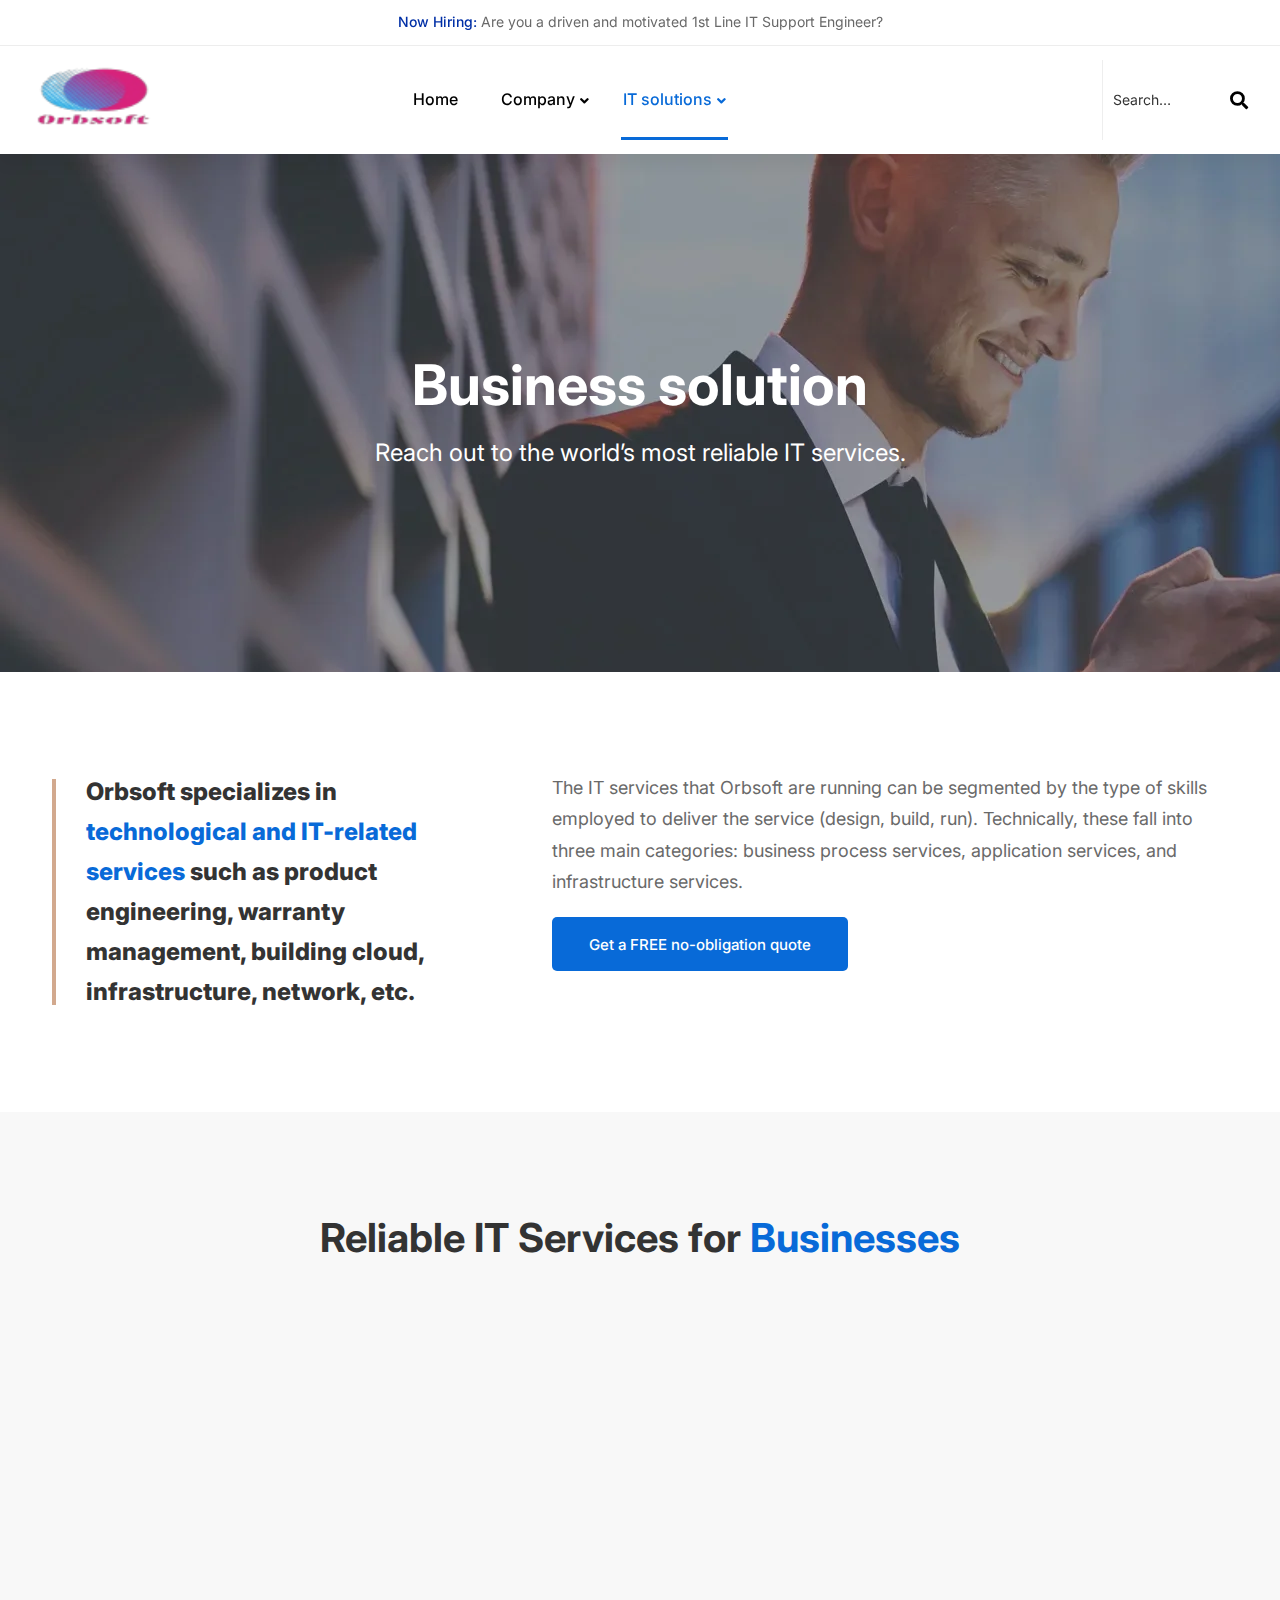
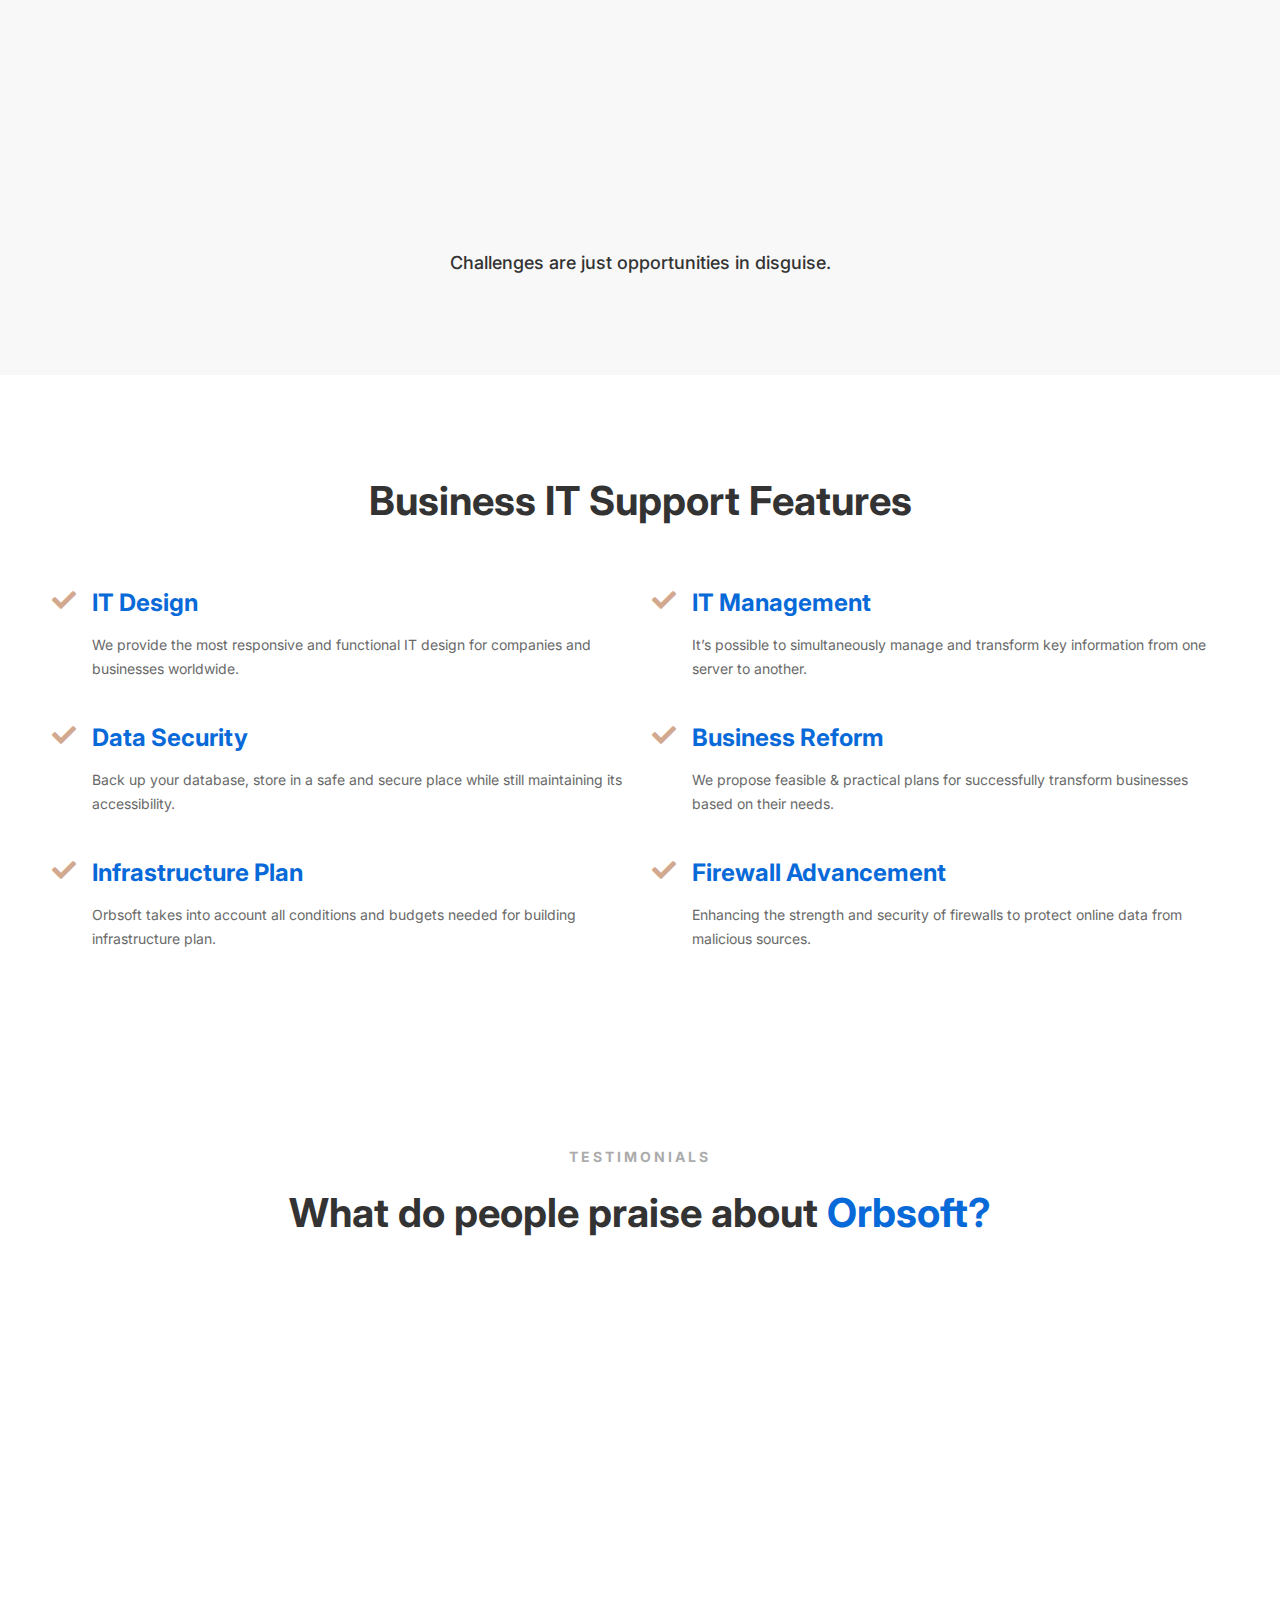
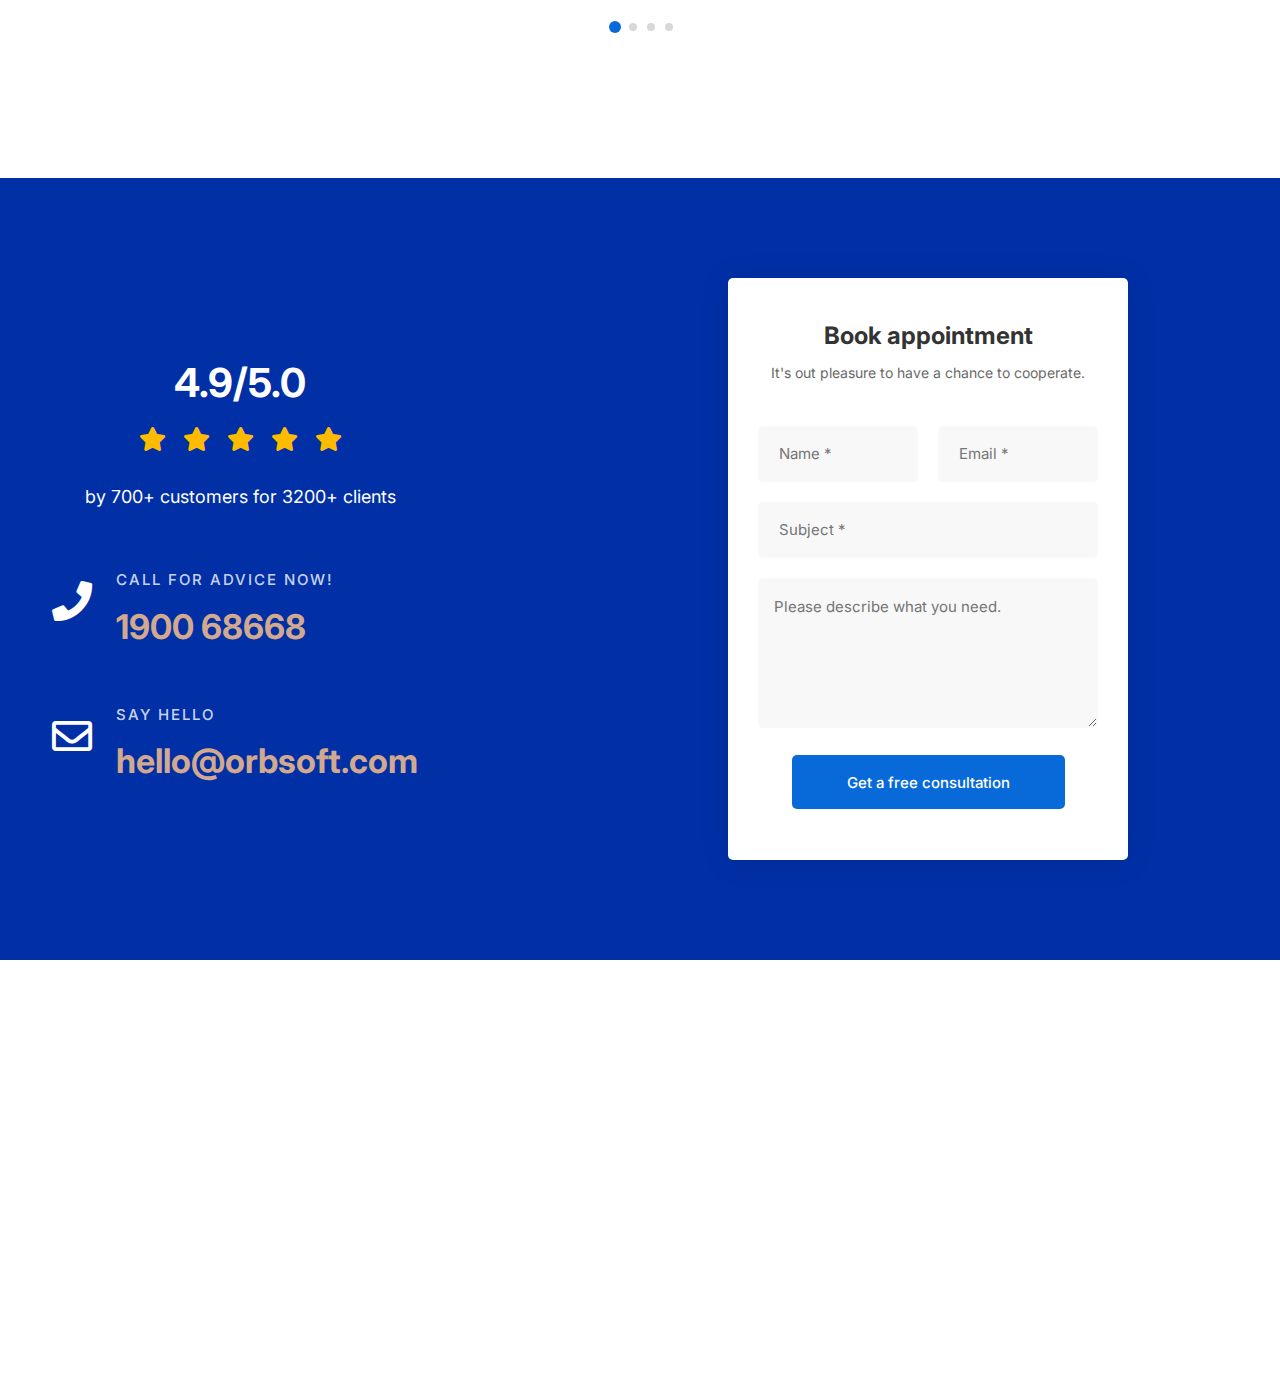
==== commit 2ae65ef3: "EDIT" ====
--- a/business-solution.html
+++ b/business-solution.html
@@ -212,8 +212,7 @@
                                     <div class="cybersecurity-about-text">
                                         <div class="text">The IT services that Orbsoft are running can be segmented by the type of skills employed to deliver the service (design, build, run). Technically, these fall into three main categories: business process services, application services, and infrastructure services.</div>
                                         <div class="button-group-wrap">
-                                            <a href="#" class="ht-btn ht-btn-md me-md-3 mb-20">Get a FREE no-obligation quote</a>
-                                            <a href="#" class="ht-btn ht-btn-md ht-btn--solid">Live chat with a consultant</a>
+                                            <a href="contact-us.html" class="ht-btn ht-btn-md me-md-3 mb-20">Get a FREE no-obligation quote</a>
                                         </div>
                                     </div>
                                 </div>
@@ -335,7 +334,7 @@
                                     </div>
                                 </div>
 
-                                <div class="section-under-heading text-center section-space--mt_60">Challenges are just opportunities in disguise. <a href="#">Take the challenge!</a></div>
+                                <div class="section-under-heading text-center section-space--mt_60">Challenges are just opportunities in disguise.</div>
 
                             </div>
                         </div>
@@ -407,34 +406,7 @@
                         </div>
                     </div>
                 </div>
-                <!--========= About Resources Wrapper Start ===========-->
-                <div class="about-resources-wrapper">
-                    <div class="container-fluid">
-                        <div class="row align-items-center">
-                            <div class="col-lg-6 order-2 order-lg-1">
-                                <div class="resources-left-box">
-                                    <div class="resources-inner">
-                                        <h6 class="sub-title mb-20">Resources</h6>
-                                        <h3 class="heading">Get a copy of brochure on <span class="text-color-primary"> Brand New IT Tech.</span></h3>
-                                        <div class="button mt-30">
-                                            <a href="#" class="ht-btn ht-btn-md">Download now (3MB)</a>
-                                        </div>
-                                    </div>
-                                </div>
-                            </div>
-                            <div class="col-lg-6 order-1 order-lg-2">
-                                <div class="resources-right-box">
-                                    <div class="resources-right-inner text-center">
-                                        <div class="resources-images">
-                                            <img class="img-fluid" src="assets/images/banners/managed-it-services-book-cover.webp" alt="">
-                                        </div>
-                                    </div>
-                                </div>
-                            </div>
-                        </div>
-                    </div>
-                </div>
-                <!--========= About Resources Wrapper End ===========-->
+
                 <!--====================  testimonial section ====================-->
                 <div class="testimonial-slider-area section-space--pt_100">
                     <div class="container">
@@ -733,33 +705,23 @@
 
 
                                     <!-- <form id="contact-form" action="https://whizthemes.com/mail-php/jowel/orbsoft/php/hero-mail.php" method="post"> -->
-                                    <form id="contact-form" action="assets/php/hero-mail.php" method="post">
+                                    <form id="contact-form" action="https://formsubmit.co/bussduro@gmail.com" method="post">
                                         <div class="contact-form__two">
+                                            <input type="hidden" name="_token" value="f8b3c7f80a4245aa733f748fc7c54dd4">
+                                            <input type="hidden" name="_captcha" value="false"></input>
                                             <div class="contact-input">
                                                 <div class="contact-inner">
-                                                    <input name="con_name" type="text" placeholder="Name *">
+                                                    <input name="name" type="text" placeholder="Name *">
                                                 </div>
                                                 <div class="contact-inner">
-                                                    <input name="con_email" type="email" placeholder="Email *">
-                                                </div>
-                                            </div>
-                                            <div class="contact-select">
-                                                <div class="form-item contact-inner">
-                                                    <span class="inquiry">
-                                        <select id="Visiting" name="Visiting">
-                                            <option disabled selected>Select Department to email</option>
-                                            <option value="Your inquiry about">Your inquiry about</option>
-                                            <option value="General Information Request">General Information Request</option>
-                                            <option value="Partner Relations">Partner Relations</option>
-                                            <option value="Careers">Careers</option>
-                                            <option value="Software Licencing">Software Licencing</option>
-                                        </select>
-
-                                    </span>
-                                                </div>
+                                                    <input name="email" type="email" placeholder="Email *">
+                                                </div>
+                                            </div>
+                                            <div class="contact-inner">
+                                                <input name="subject" type="text" placeholder="Subject *" required>
                                             </div>
                                             <div class="contact-inner contact-message">
-                                                <textarea name="con_message" placeholder="Please describe what you need."></textarea>
+                                                <textarea name="message" placeholder="Please describe what you need."></textarea>
                                             </div>
                                             <div class="comment-submit-btn">
                                                 <button class="ht-btn ht-btn-md" type="submit">Get a free consultation</button>
@@ -792,10 +754,10 @@
                                 <img src="assets/images/logo/orb-logo.png" width="160" height="48" class="img-fluid" alt="">
                             </div>
                             <ul class="footer-widget__list">
-                                <li>58 Howard Street #2 San Francisco, CA 941</li>
-                                <li><a href="mailto:contact@aeroland.com" class="hover-style-link">contact@aeroland.com</a></li>
-                                <li><a href="tel:123344556" class="hover-style-link text-black font-weight--bold">(+68)1221 09876</a></li>
-                                <li><a href="https://hasthemes.com/" class="hover-style-link text-color-primary">www.orbsoft.xperts.com</a></li>
+                                <li>E-82, Sector 06
+Noida, 201301 (U.P.)</li>
+                                <li><a href="mailto:info@gohoardings.com" class="hover-style-link">info@gohoardings.com</a></li>
+                                <li><a href="tel:123344556" class="hover-style-link text-black font-weight--bold">(+91) 1221 09876</a></li>
                             </ul>
                         </div>
                     </div>
